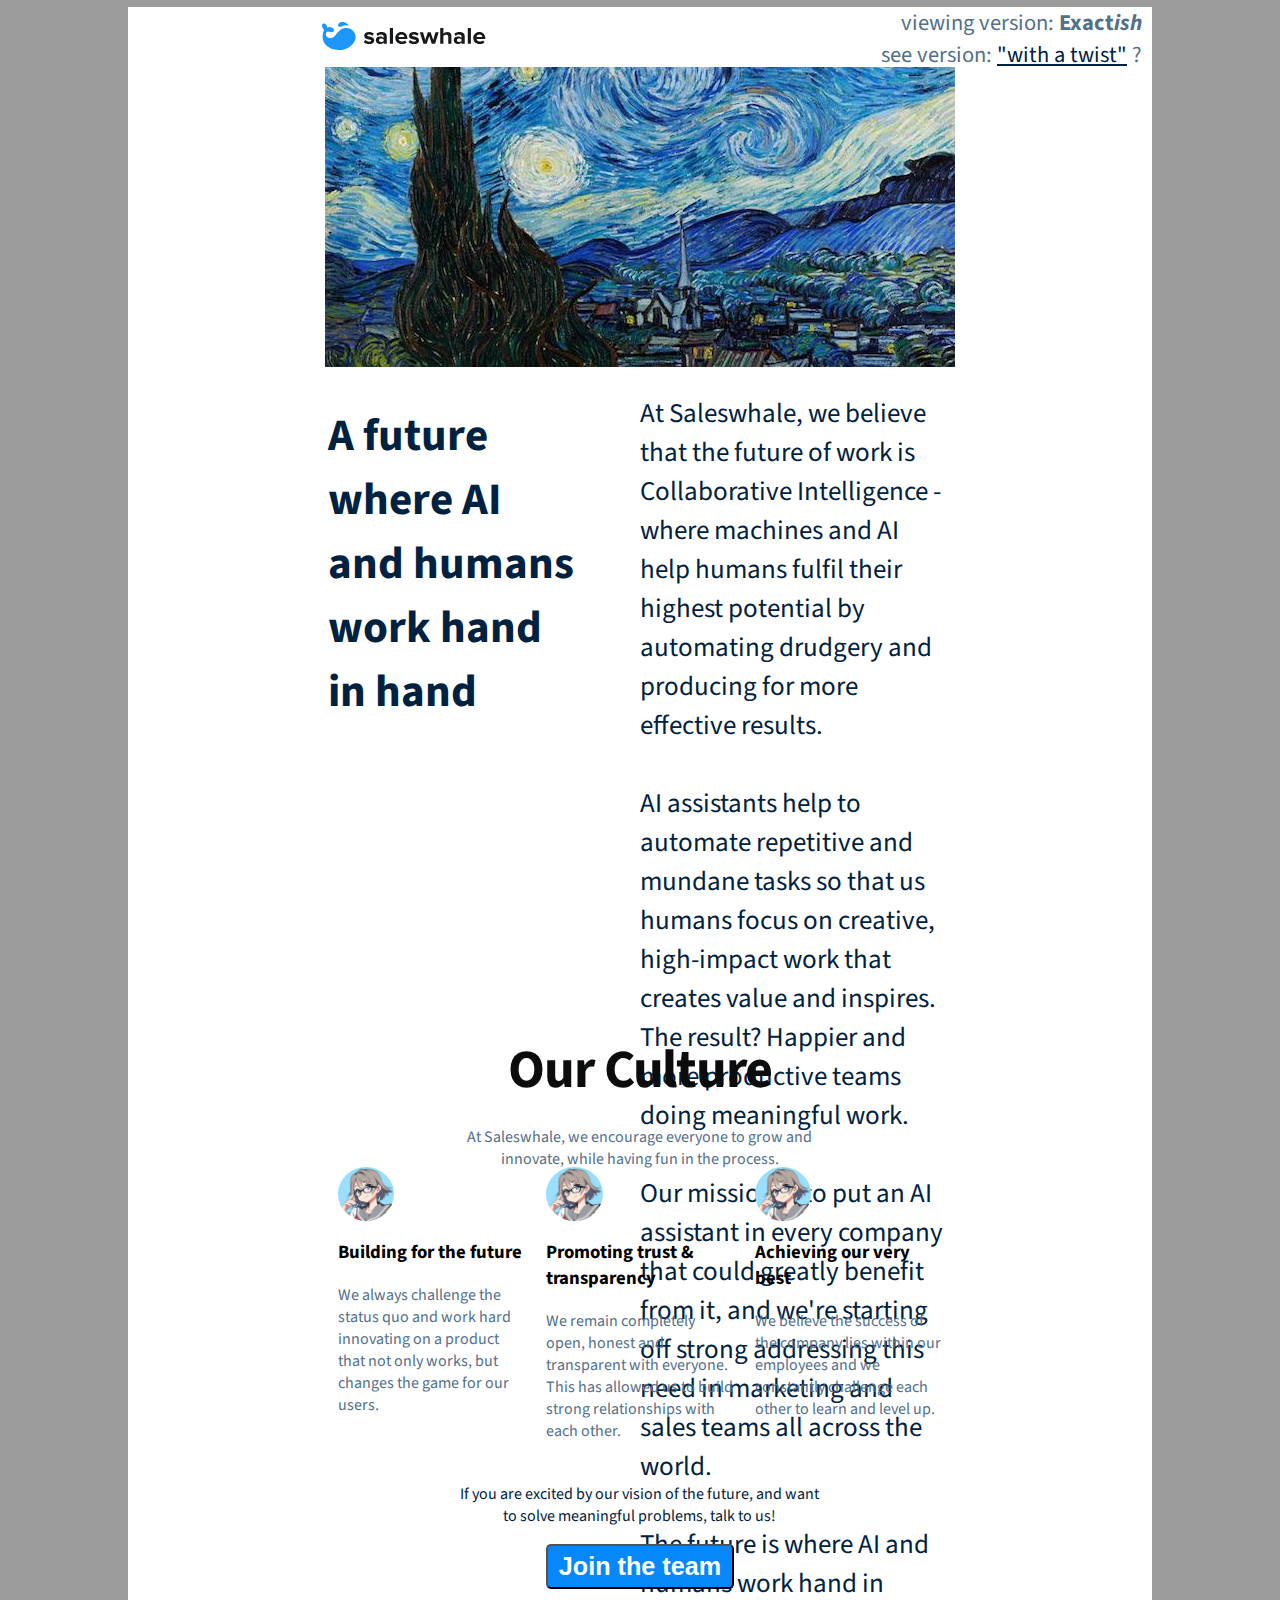
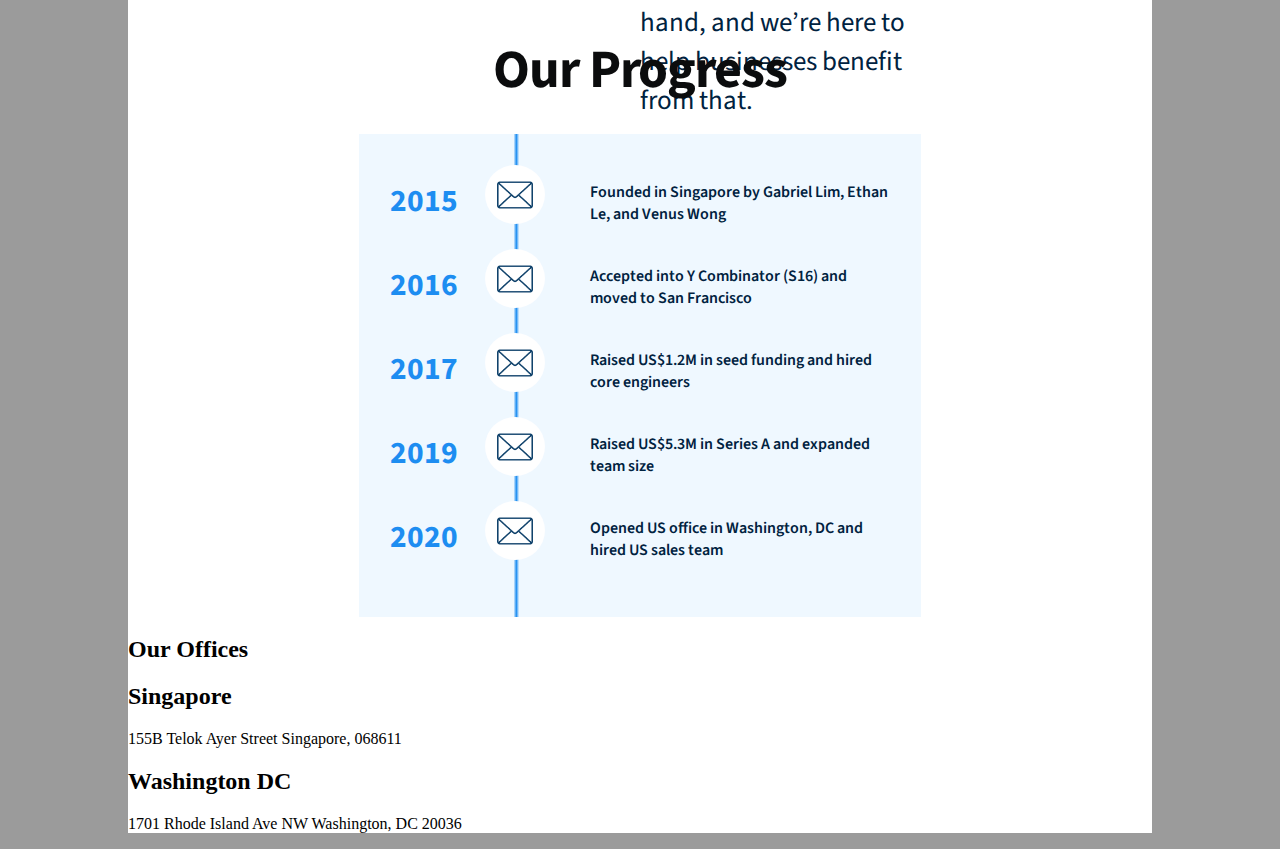
==== index.html @ 5a8b05b6 "tag & fill out office location section" ====
<!DOCTYPE html>
<html lang="en">
<head>
  <meta charset="UTF-8">
  <meta name="viewport" content="width=device-width, initial-scale=1.0">
  <meta http-equiv="X-UA-Compatible" content="ie=edge">
  <link rel="stylesheet" href="style.css">
  <title>Jr. Web Dev Test</title>
</head>
<body>
  <header>
    <p id="viewing">viewing version: <b>Exact<i>ish</i></b><br>see version: <a class="viewingLink" href="twist.html">"with a twist"</a> ?</p>
  </header>
  <h1></h1>
  <div class="opening">
    <h2 id="future">A future where AI and humans work hand in hand</h2>
    <p id="firstbody">
      At Saleswhale, we believe that the future of work is Collaborative Intelligence
       - where machines and AI help humans fulfil their highest potential by automating
        drudgery and producing for more effective results.<br><br>AI assistants help to automate
         repetitive and mundane tasks so that us humans focus on creative, high-impact work
          that creates value and inspires. The result? Happier and more productive teams doing
           meaningful work.<br><br>Our mission is to put an AI assistant in every company that could
            greatly benefit from it, and we're starting off strong addressing this need in
             marketing and sales teams all across the world.<br><br>The future is where AI and humans
              work hand in hand, and we’re here to help businesses benefit from that.
    </p>
  </div>
<div class="culture">
  <div class="cultureTop">
  <h2 id="ourCulture">Our Culture</h2>
  <p id="cultureTagline">At Saleswhale, we encourage everyone to grow and innovate, while having fun in the process.</p>
</div>
  <div class="middleCulture">
    <div class="MCD" id="building">
      <div class="cultureIcon"></div>
      <h3>Building for the future</h3>
      <p class="MCT"> We always challenge the status quo and work hard innovating on a product that not only works, but changes the game for our users.</p>
    </div>
    <div class="MCD" id="promoting">
        <div class="cultureIcon"></div>
      <h3>Promoting trust & transparency</h3>
      <p class="MCT">We remain completely open, honest and transparent with everyone. This has allowed us to build strong relationships with each other.</p>
    </div>
    <div class="MCD" id="achieving">
        <div class="cultureIcon"></div>
      <h3>Achieving our very best</h3>
      <p class="MCT">We believe the success of the company lies within our employees and we constantly challenge each other to learn and level up.</p>
    </div>
  </div>
  <div class="cultureBottom">
  <p id="cultureBottomLine">If you are excited by our vision of the future, and want to solve meaningful problems, talk to us!</p>
  <button id="JTT">Join the team</button>
</div>
</div>

<div class="timelineContainer">
  <h2 id="progress">Our Progress</h2>
  <div class="timeline">
    <div class="TLitem" id="founded">
      <h3 class="date">2015</h3>
      <div class="mailIcon"></div>
      <p class="timelineText"> Founded in Singapore by Gabriel Lim, Ethan Le, and Venus Wong</p>
    </div>
    <div class="TLitem" id="Accepted">
        <h3 class="date">2016</h3>
        <div class="mailIcon"></div>
        <p class="timelineText">Accepted into Y Combinator (S16) and moved to San Francisco</p>
    </div>
    <div class="TLitem" id="seedFunding">
        <h3 class="date">2017</h3>
        <div class="mailIcon"></div>
        <p class="timelineText">Raised US$1.2M in seed funding and hired core engineers</p>
    </div>
    <div class="TLitem" id="raised">
        <h3 class="date">2019</h3>
        <div class="mailIcon"></div>
        <p class="timelineText">Raised US$5.3M in Series A and expanded team size</p>
    </div>
    <div class="TLitem" id="US">
        <h3 class="date">2020</h3>
        <div class="mailIcon"></div>
        <p class="timelineText">Opened US office in Washington, DC and hired US sales team</p>
    </div>
  </div>
</div>
<div class="offices">
    <h2 id="offices">Our Offices</h2>
    <div class="officebox">
    <div class="addresses" id="Singapore">
      <div class="officeIcon"></div>
      <h2 class="location">Singapore</h2>
      <p class="address">155B Telok Ayer Street Singapore, 068611</p>
    </div>
    <div class="addresses" id="DC">
        <div class="officeIcon"></div>
        <h2 class="location">Washington DC</h2>
        <p class="address">1701 Rhode Island Ave NW Washington, DC 20036</p>
    </div>
    </div>
</div>
</body>
</html>
---- style.css ----
@import url('https://fonts.googleapis.com/css2?family=Source+Sans+Pro&display=swap');
html {
  background: #9b9b9b;
}
body {
  background: #ffffff;
  overscroll-behavior: none;
  width: 80vw;
  height: 100%;
  margin: auto;
}
header {
  background: url(assets/sw-logo.svg) no-repeat left center;
  background-size: 20%;
  width: 820px;
  height: 60px;
  margin-left: auto;
  margin-right: 10px;
  margin-top: -16px;
}
#viewing {
  color: #537089;
  font-family: 'Source Sans Pro', sans-serif;
  font-size: 2.5vmin;
  text-align: right;
  font-weight: 400;
}
.viewingLink {
  color: #002240;
}
h1 {
  width: 630px;
  height: 300px;
  background: url(assets/starrynight.jpg);
  background-size: cover;
  margin: auto;
}
.opening {
  display: flex;
  flex-direction: row;
  justify-content: space-between;
  height: 650px;
  width: 61%;
  margin: auto;
  color: #002240;
  font-family: 'Source Sans Pro', sans-serif;
}
#future {
  font-size: 5vmin;
  font-weight: bold;
  width: 40%;
  text-align: block;
}
#firstbody {
  font-size: 3vmin;
  width: 50%;
}

.culture {
  display: flex;
  flex-direction: column;
  justify-content: space-around;
  align-content: flex-start;
  align-items: center;
  height: 600px;
  width: 61%;
  margin: auto;
  font-family: 'Source Sans Pro', sans-serif;
}
.cultureTop {
  width: 60%;
  text-align: center;
  height: 25%;
}
#ourCulture {
  color: #0B0C0D;
  font-size: 6vmin;
  font-weight: bold;
  letter-spacing: -0.02em;
  width: 100%;
  line-height: 20px;
}
#cultureTagline {
  color: #537089;
  width: 100%;
  text-align: center;
  height: 40%;
}
.middleCulture {
  width: 100%;
  height: 50%;
  display: flex;
  flex-direction: row;
  justify-content: space-around;
}
.MCD {
  width: 30%;
}
.MCT {
  color: #537089;
}
.cultureIcon {
  background: url(assets/cultureicon.jpg) center no-repeat;
  background-size: 100%;
  width: 30%;
  height: 18%;
  border-radius: 50%;
}
.cultureBottom {
  width: 60%;
  text-align: center;
  height: 25%;
}
#cultureBottomLine {
  color: #002240;
  width: 100%;
  text-align: center;
  height: 30%;
}
#JTT {
  font-weight: bold;
  font-size: 2.8vmin;
  color: #ffffff;
  border-radius: 5px;
  background: #0688FA;
  width: 50%;
  height: 30%;
}
.timelineContainer {
  display: flex;
  flex-direction: column;
  justify-content: space-between;
  align-content: flex-start;
  align-items: center;
  height: 600px;
  width: 61%;
  margin: auto;
  font-family: 'Source Sans Pro', sans-serif;
}
#progress {
  color: #0B0C0D;
  font-size: 6vmin;
  font-weight: bold;
  letter-spacing: -0.02em;
  width: 100%;
  height: 5%;
  line-height: 20px;
  text-align: center;
}
.timeline {
  width: 80%;
  height: 75%;
  background: rgb(239,248,255);
  background: linear-gradient(90deg, rgba(239,248,255,1) 27.5%, rgba(29,141,241,1) 28%, rgba(239,248,255,1) 28.5%);
  display: flex;
  flex-direction: column;
  justify-content: space-around;
  padding: 5%;
}
.TLitem {
  display: flex;
  flex-direction: row;
  justify-content: space-between;
  align-items: flex-start;
  width: 100%;
  height: 20%;
}
.date {
  color: #1d8df1;
  font-weight: bold;
  font-size: 3.5vmin;
  line-height: 10px;
  width: 10%;
}
.mailIcon {
  height: 70%;
  width: 12%;
  background: #ffffff url(assets/envelope.png) center no-repeat;
  background-size: 60%;
  border-radius: 50%;
}
.timelineText {
  color: #002240;
  font-weight: 600;
  width:60%;
  font-style: normal;
}
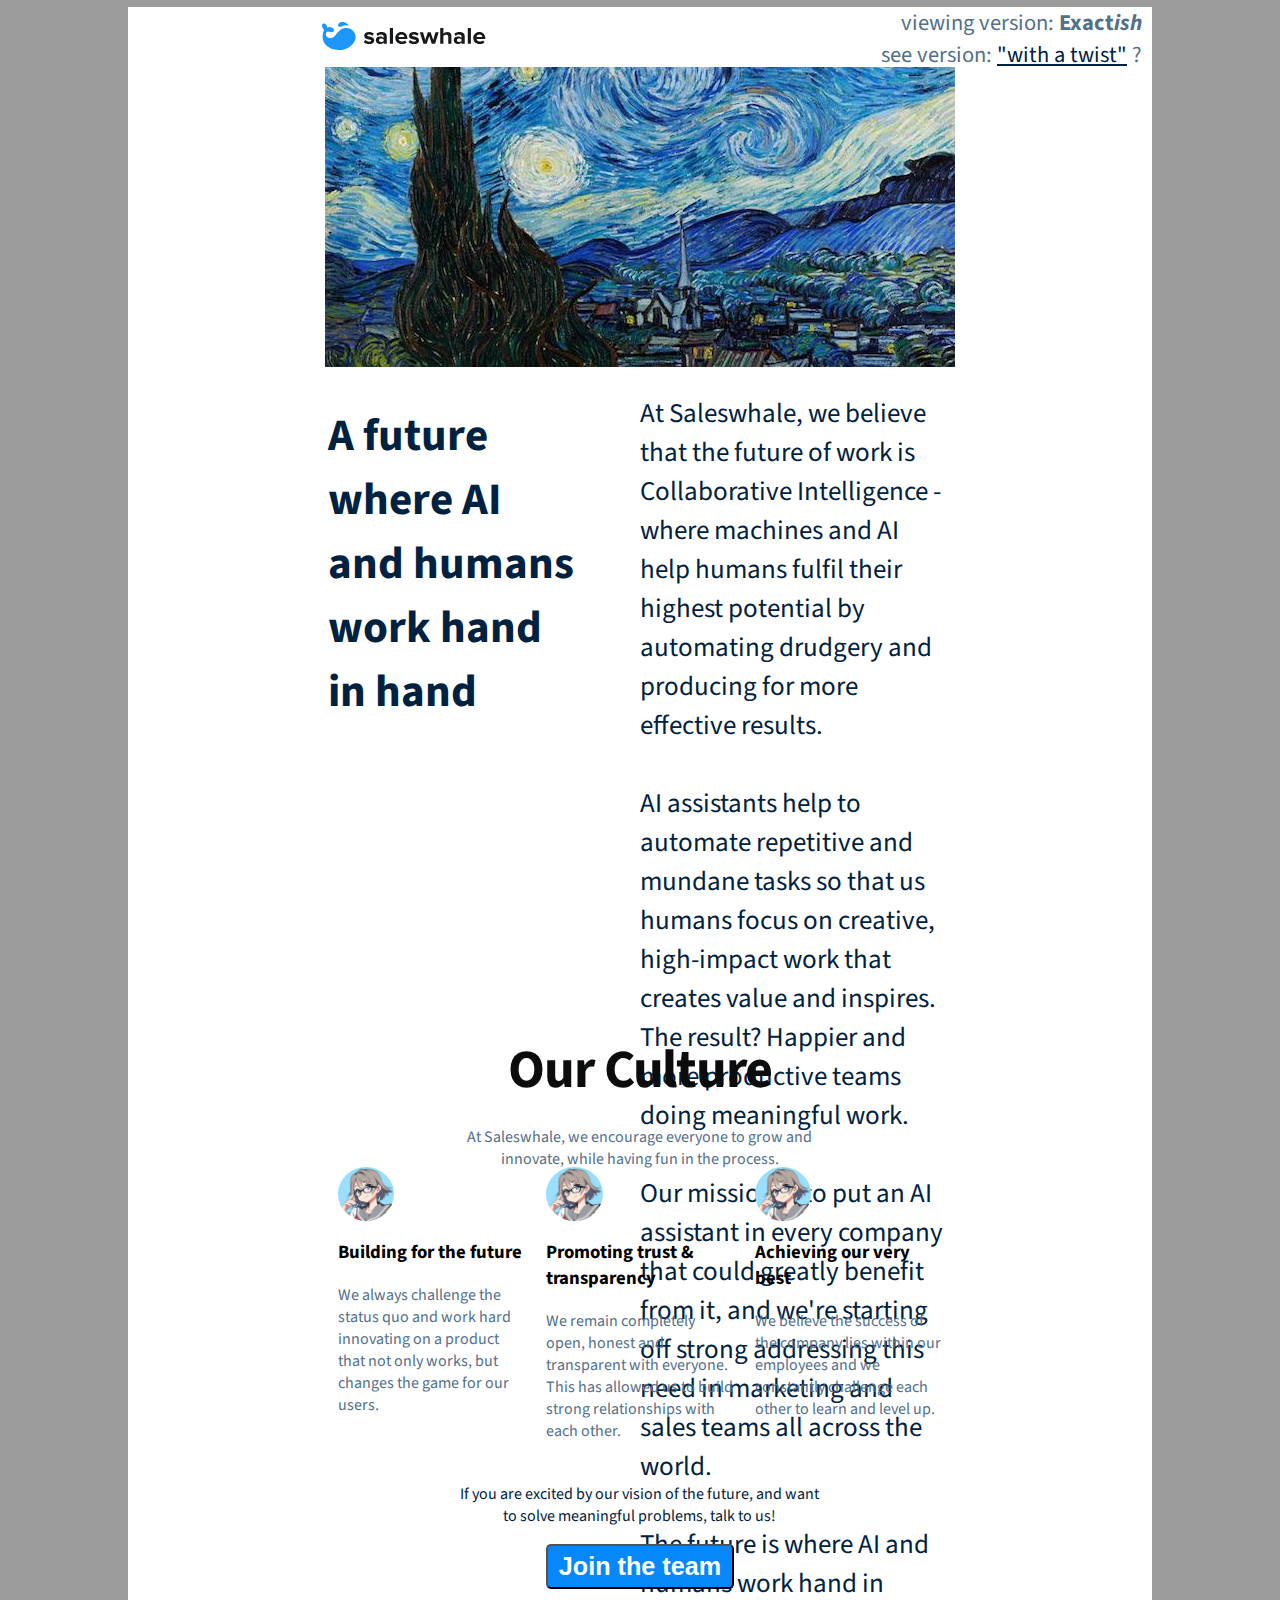
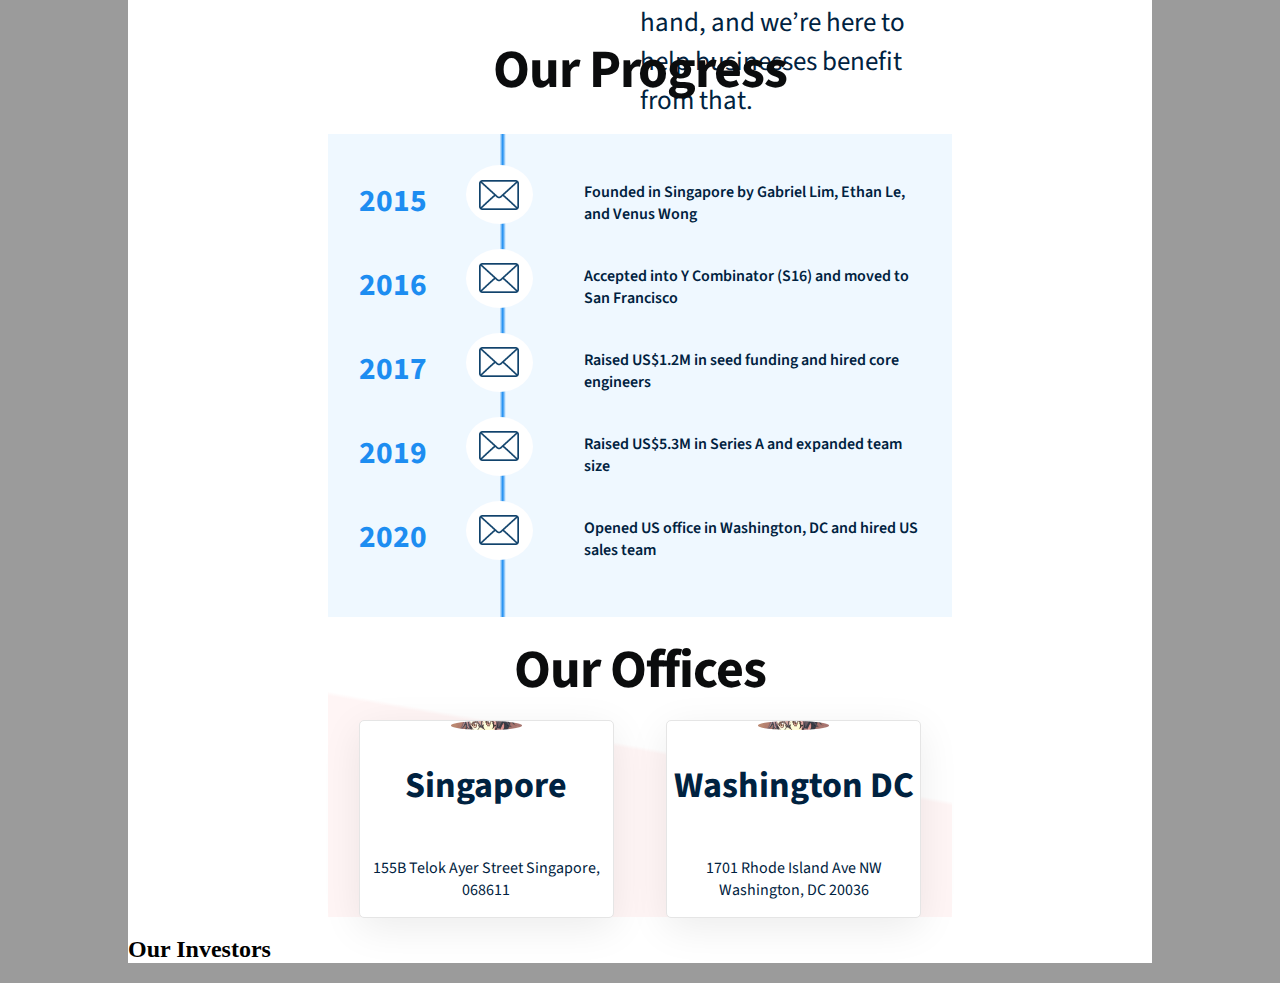
==== commit e8fe026e: "tag out investors section" ====
--- a/index.html
+++ b/index.html
@@ -99,5 +99,14 @@
     </div>
     </div>
 </div>
+<div class="investors">
+    <h2 id="investors">Our Investors</h2>
+    <div class="invImages">
+      <div class="investorImage" id="Ycom"></div>
+      <div class="investorImage" id="monks"></div>
+      <div class="investorImage" id="strive"></div>
+      <div class="investorImage" id="wavemaker"></div>
+    </div>
+</div>
 </body>
 </html>--- a/style.css
+++ b/style.css
@@ -148,7 +148,7 @@
   text-align: center;
 }
 .timeline {
-  width: 80%;
+  width: 90%;
   height: 75%;
   background: rgb(239,248,255);
   background: linear-gradient(90deg, rgba(239,248,255,1) 27.5%, rgba(29,141,241,1) 28%, rgba(239,248,255,1) 28.5%);
@@ -184,4 +184,63 @@
   font-weight: 600;
   width:60%;
   font-style: normal;
-}+}
+.offices {
+  display: flex;
+  flex-direction: column;
+  justify-content: space-between;
+  align-content: center;
+  align-items: center;
+  height: 300px;
+  width: 61%;
+  margin: auto;
+  font-family: 'Source Sans Pro', sans-serif;
+  color: #002240;
+  background: rgb(255,245,245);
+  background: linear-gradient(10deg, rgba(255,245,245,1) 54%, rgba(255,255,255,1) 55%);
+}
+#offices {
+  color: #0B0C0D;
+  font-size: 6vmin;
+  font-weight: bold;
+  letter-spacing: -0.02em;
+  width: 100%;
+  height: 5%;
+  line-height: 20px;
+  text-align: center;
+}
+.officebox {
+  width: 90%;
+  height: 70%;
+  display: flex;
+  flex-direction: row;
+  justify-content: space-between;
+  align-content: center;
+  align-items: center;
+}
+.addresses {
+  display: flex;
+  flex-direction: column;
+  justify-content: space-around;
+  align-content: center;
+  align-items: center;
+  text-align: center;
+  height: 100%;
+  width: 45%;
+  background: #FFFFFF;
+  border: 1px solid #E5E5E5;
+  box-shadow: 0px 10px 40px rgba(0, 0, 0, 0.08);
+  border-radius: 5px;
+}
+.officeIcon {
+ background: url(assets/officeicon.png) center no-repeat;
+ background-size: 100%;
+ width: 28%;
+ height: 30%;
+ border-radius: 50%;
+}
+.location {
+ font-weight: bold;
+ font-size: 4vmin;
+}
+
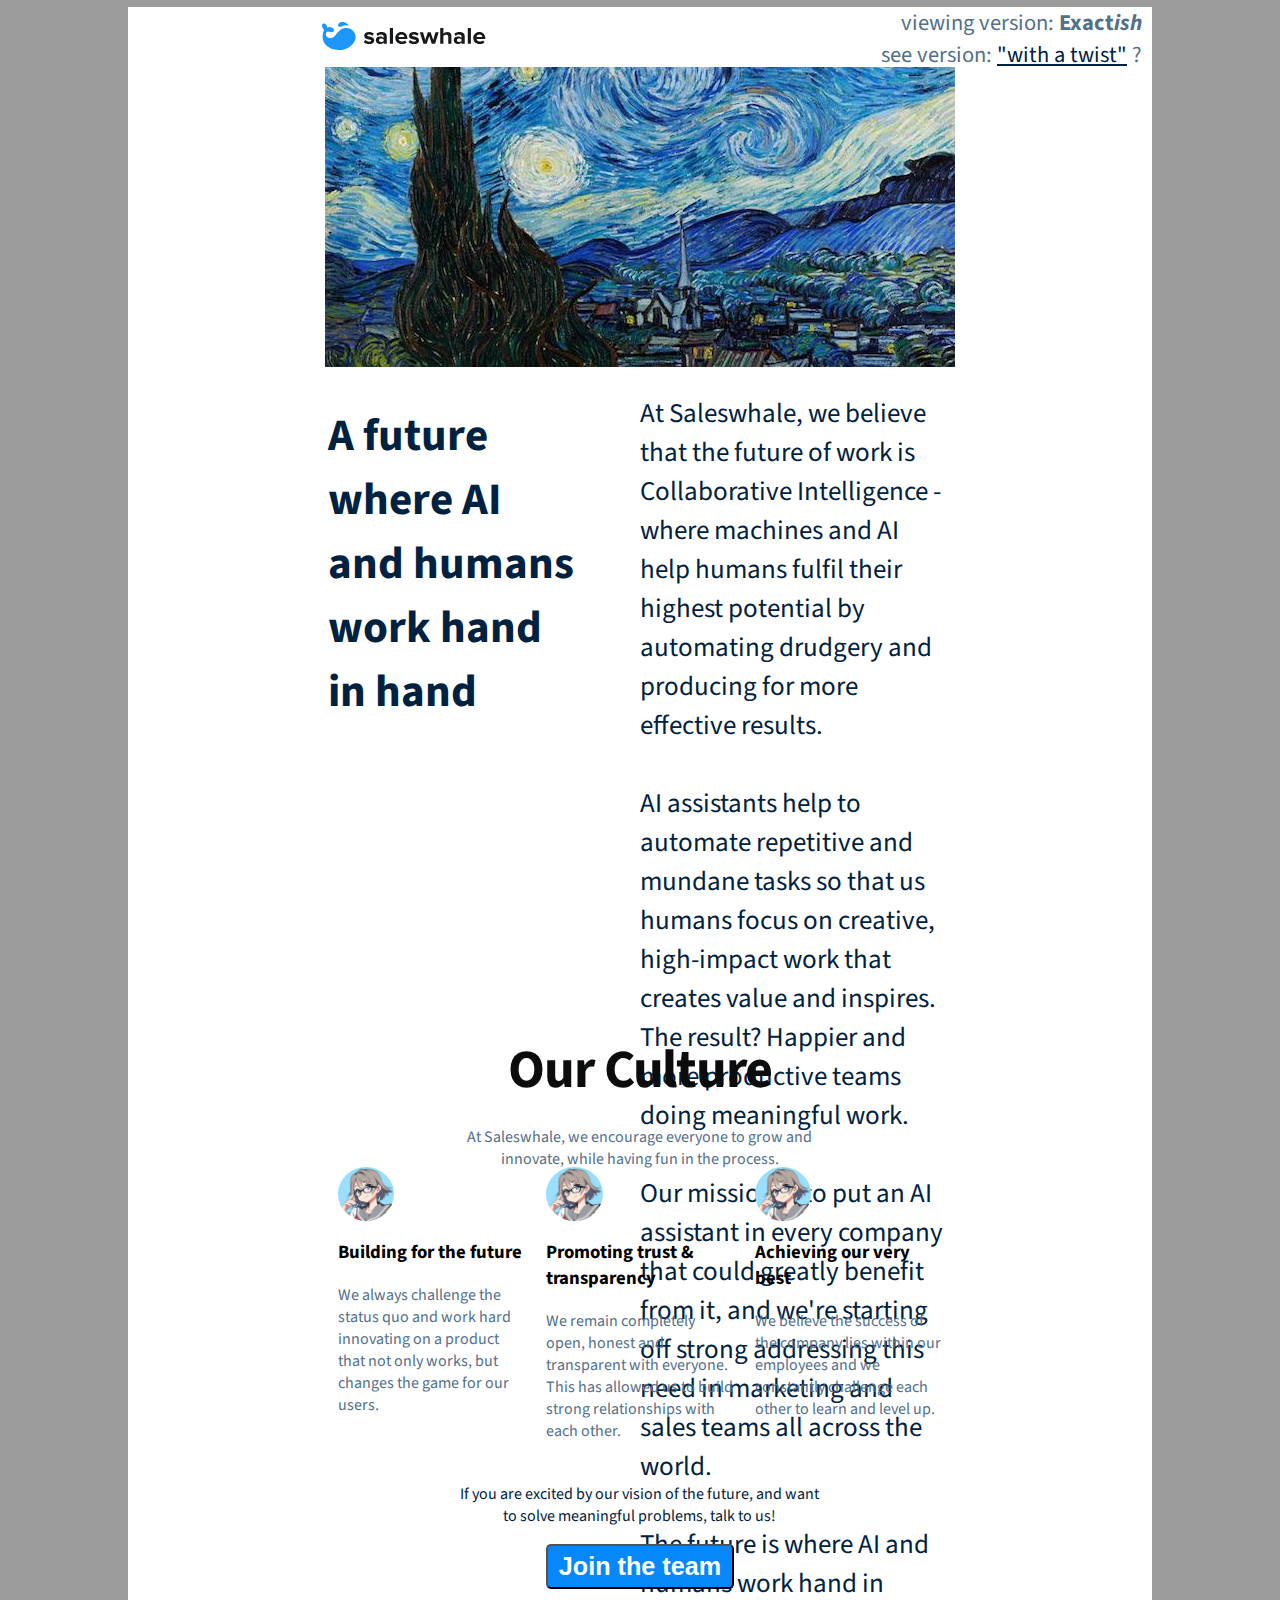
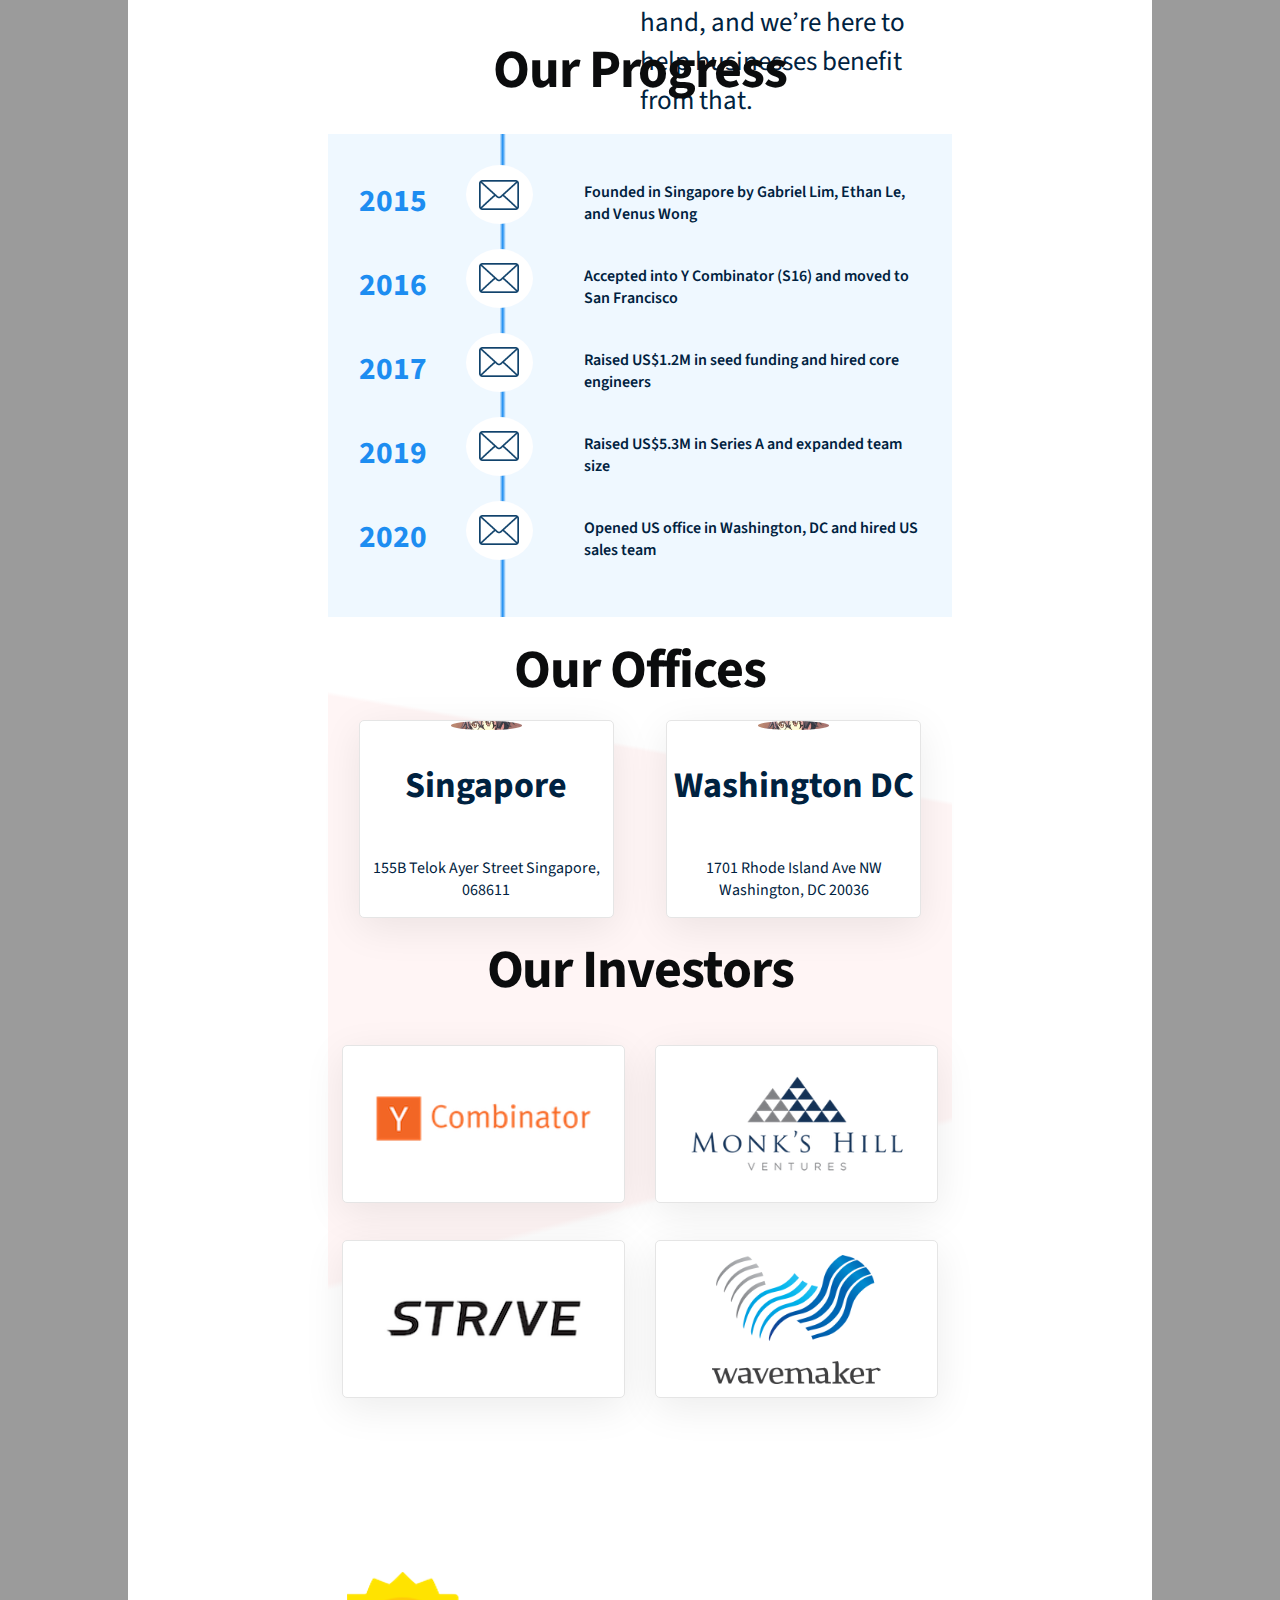
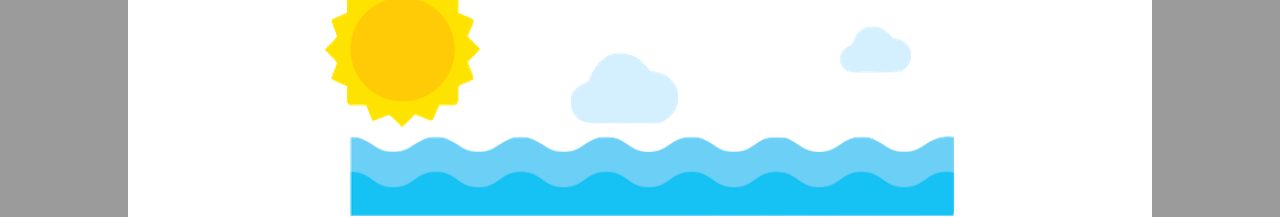
==== commit d9c358b7: "footer tag" ====
--- a/index.html
+++ b/index.html
@@ -108,5 +108,6 @@
       <div class="investorImage" id="wavemaker"></div>
     </div>
 </div>
+<footer></footer>
 </body>
 </html>--- a/style.css
+++ b/style.css
@@ -243,4 +243,68 @@
  font-weight: bold;
  font-size: 4vmin;
 }
+.investors {
+  display: flex;
+  flex-direction: column;
+  justify-content: space-between;
+  align-content: center;
+  align-items: center;
+  height: 500px;
+  width: 61%;
+  margin: auto;
+  font-family: 'Source Sans Pro', sans-serif;
+  color: #002240;
+  background: rgb(255,245,245);
+  background: linear-gradient(-15deg, rgba(255,255,255,1) 44%, rgba(255,245,245,1) 45% );
+}
+#investors {
+  color: #0B0C0D;
+  font-size: 6vmin;
+  font-weight: bold;
+  letter-spacing: -0.02em;
+  width: 100%;
+  height: 5%;
+  line-height: 20px;
+  text-align: center;
+}
+.invImages {
+  width: 100%;
+  height: 100%;
+  display: flex;
+  flex-direction: row;
+  flex-wrap: wrap;
+  justify-content: space-around;
+  align-content: stretch;
+  align-items: center;
+}
+.investorImage {
+  height: 40%;
+  width: 45%;
+  border: 1px solid #E5E5E5;
+  box-shadow: 0px 10px 40px rgba(0, 0, 0, 0.08);
+  border-radius: 5px;
+}
+#Ycom {
+  background: #ffffff url(assets/Ylogo.png) center no-repeat;
+  background-size: 90%;
+}
+#monks {
+  background: #ffffff url(assets/monkshill.png) center no-repeat;
+  background-size: 90%;
+}
+#strive {
+  background: #ffffff url(assets/strive.png) center no-repeat;
+  background-size: 80%;
+}
+#wavemaker {
+  background: #ffffff url(assets/wavemaker.png) center no-repeat;
+  background-size: 60%;
+}
 
+footer {
+  height: 400px;
+  width: 630px;
+  margin: auto;
+  background: url(assets/sunsetclipart.png) bottom center no-repeat;
+  background-size:100%;
+}
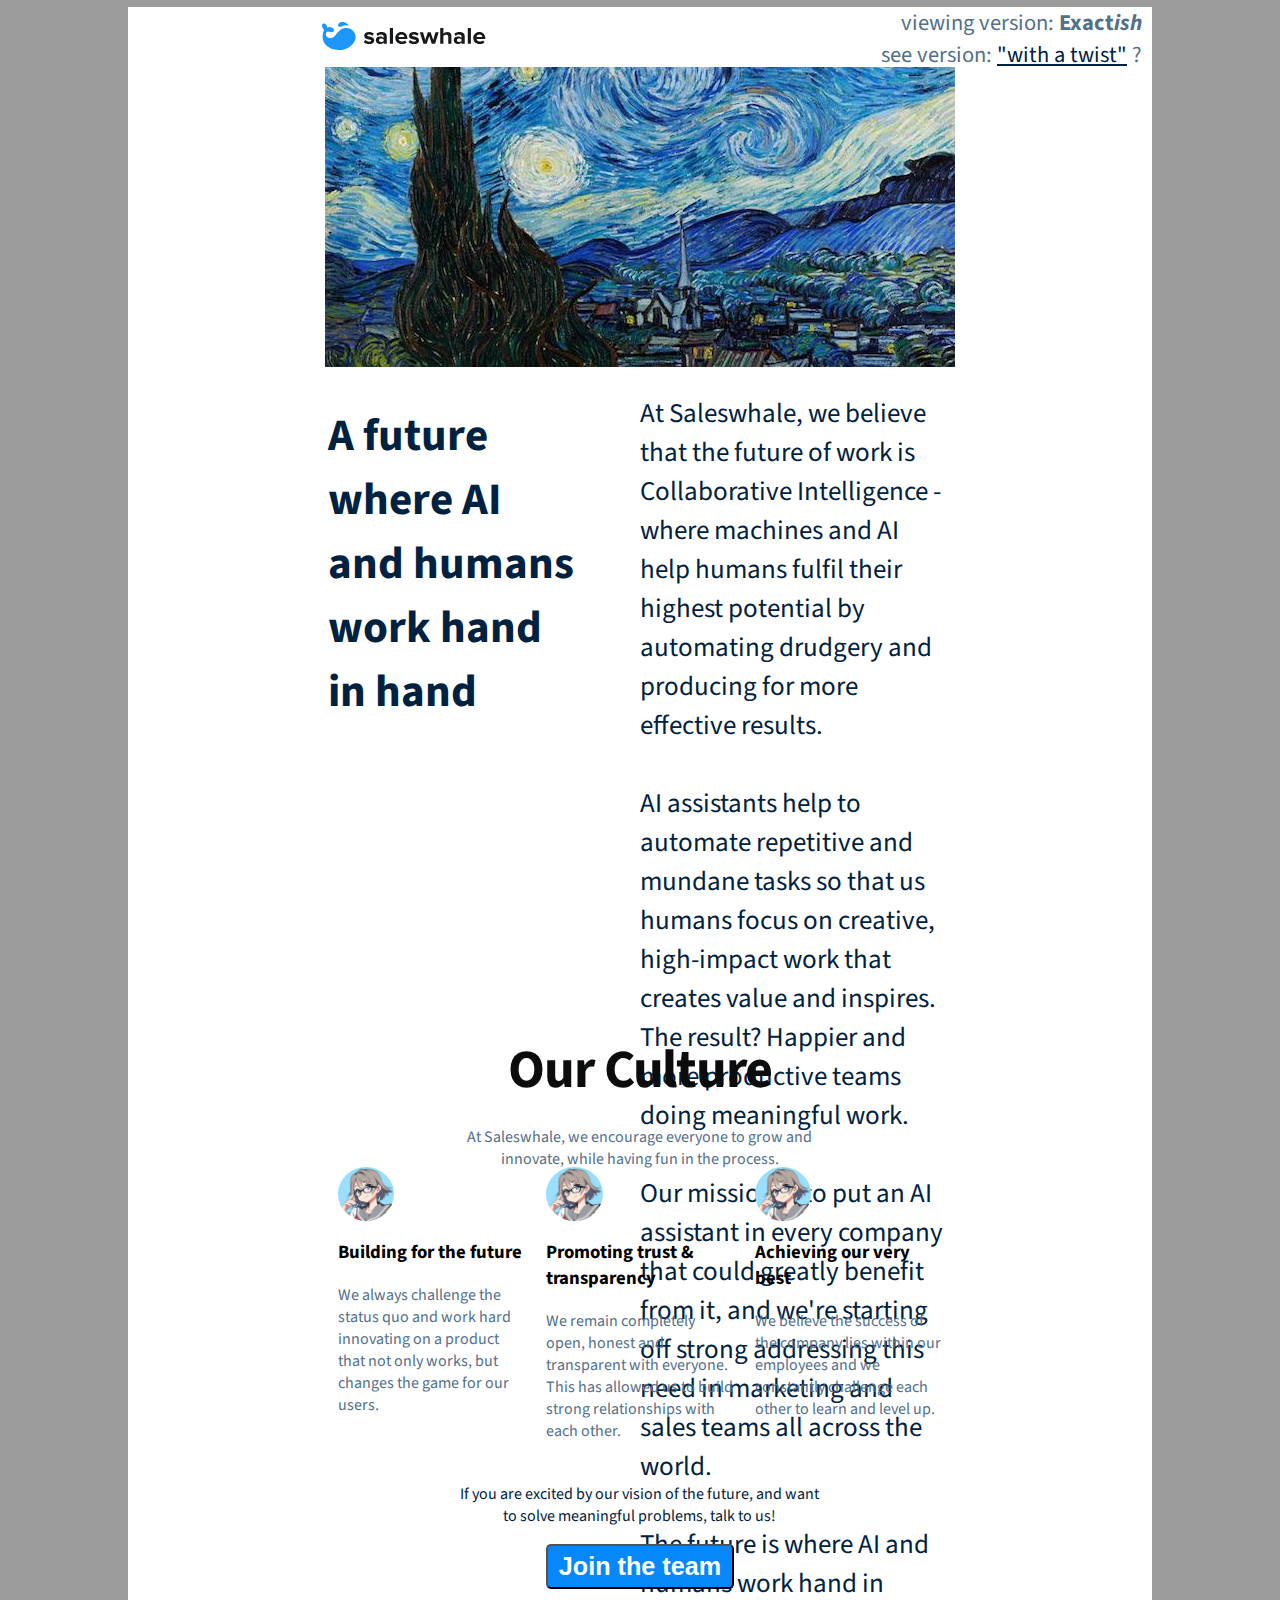
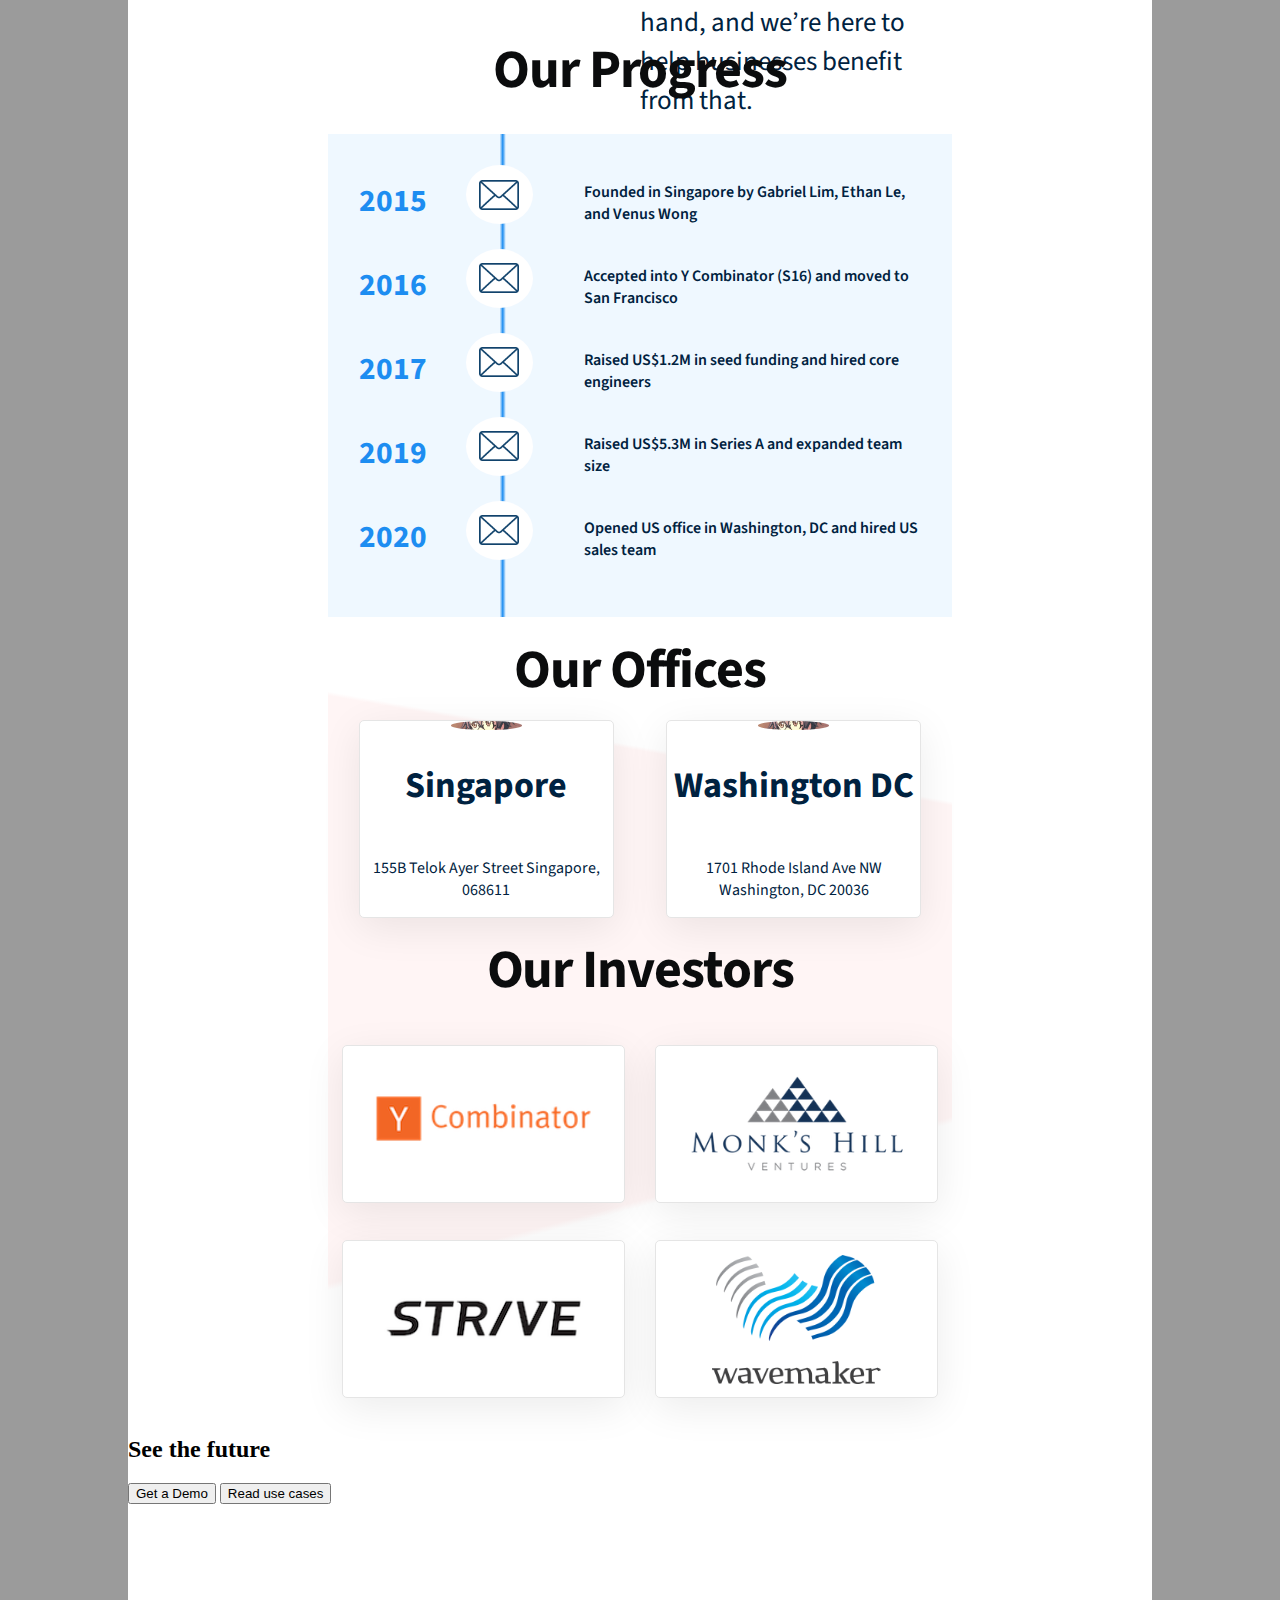
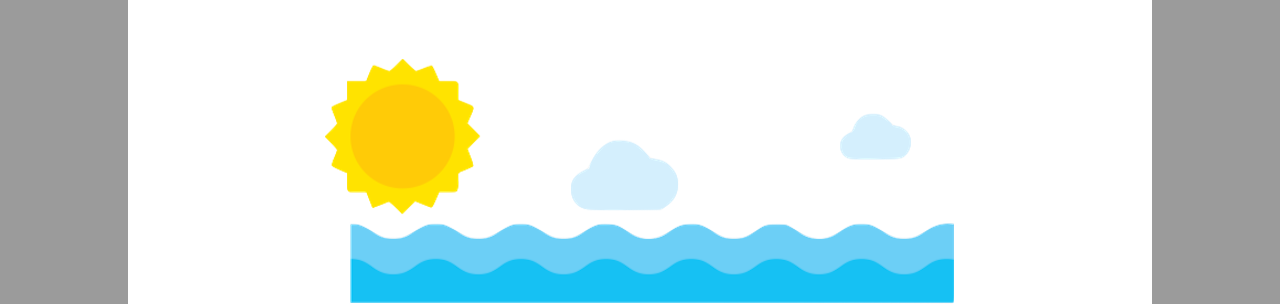
==== commit bf38c7b1: "tag out & fill see the future section" ====
--- a/index.html
+++ b/index.html
@@ -108,6 +108,13 @@
       <div class="investorImage" id="wavemaker"></div>
     </div>
 </div>
+<div class="futureContainer">
+  <h2 id="theFuture">See the future</h2>
+  <div class="buttons">
+    <button id="demo">Get a Demo</button>
+    <button id="cases">Read use cases</button>
+  </div>
+</div>
 <footer></footer>
 </body>
 </html>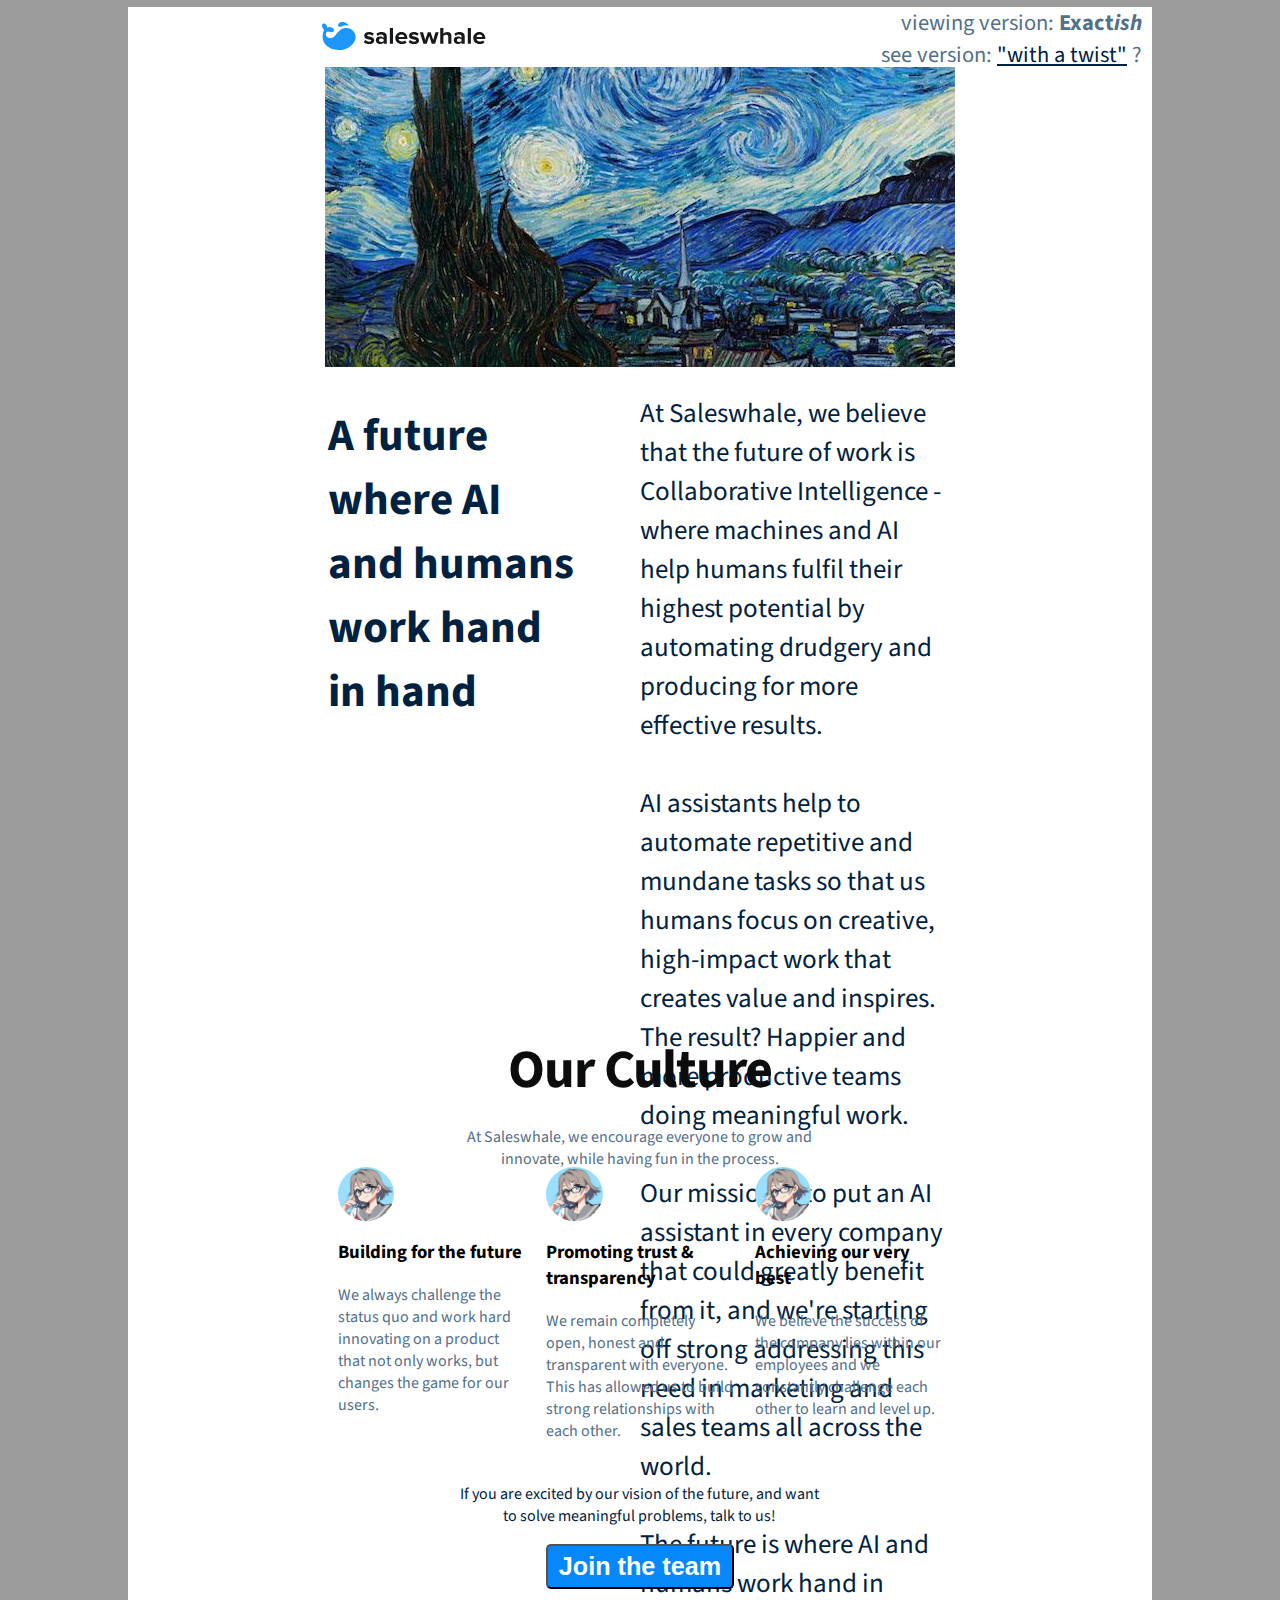
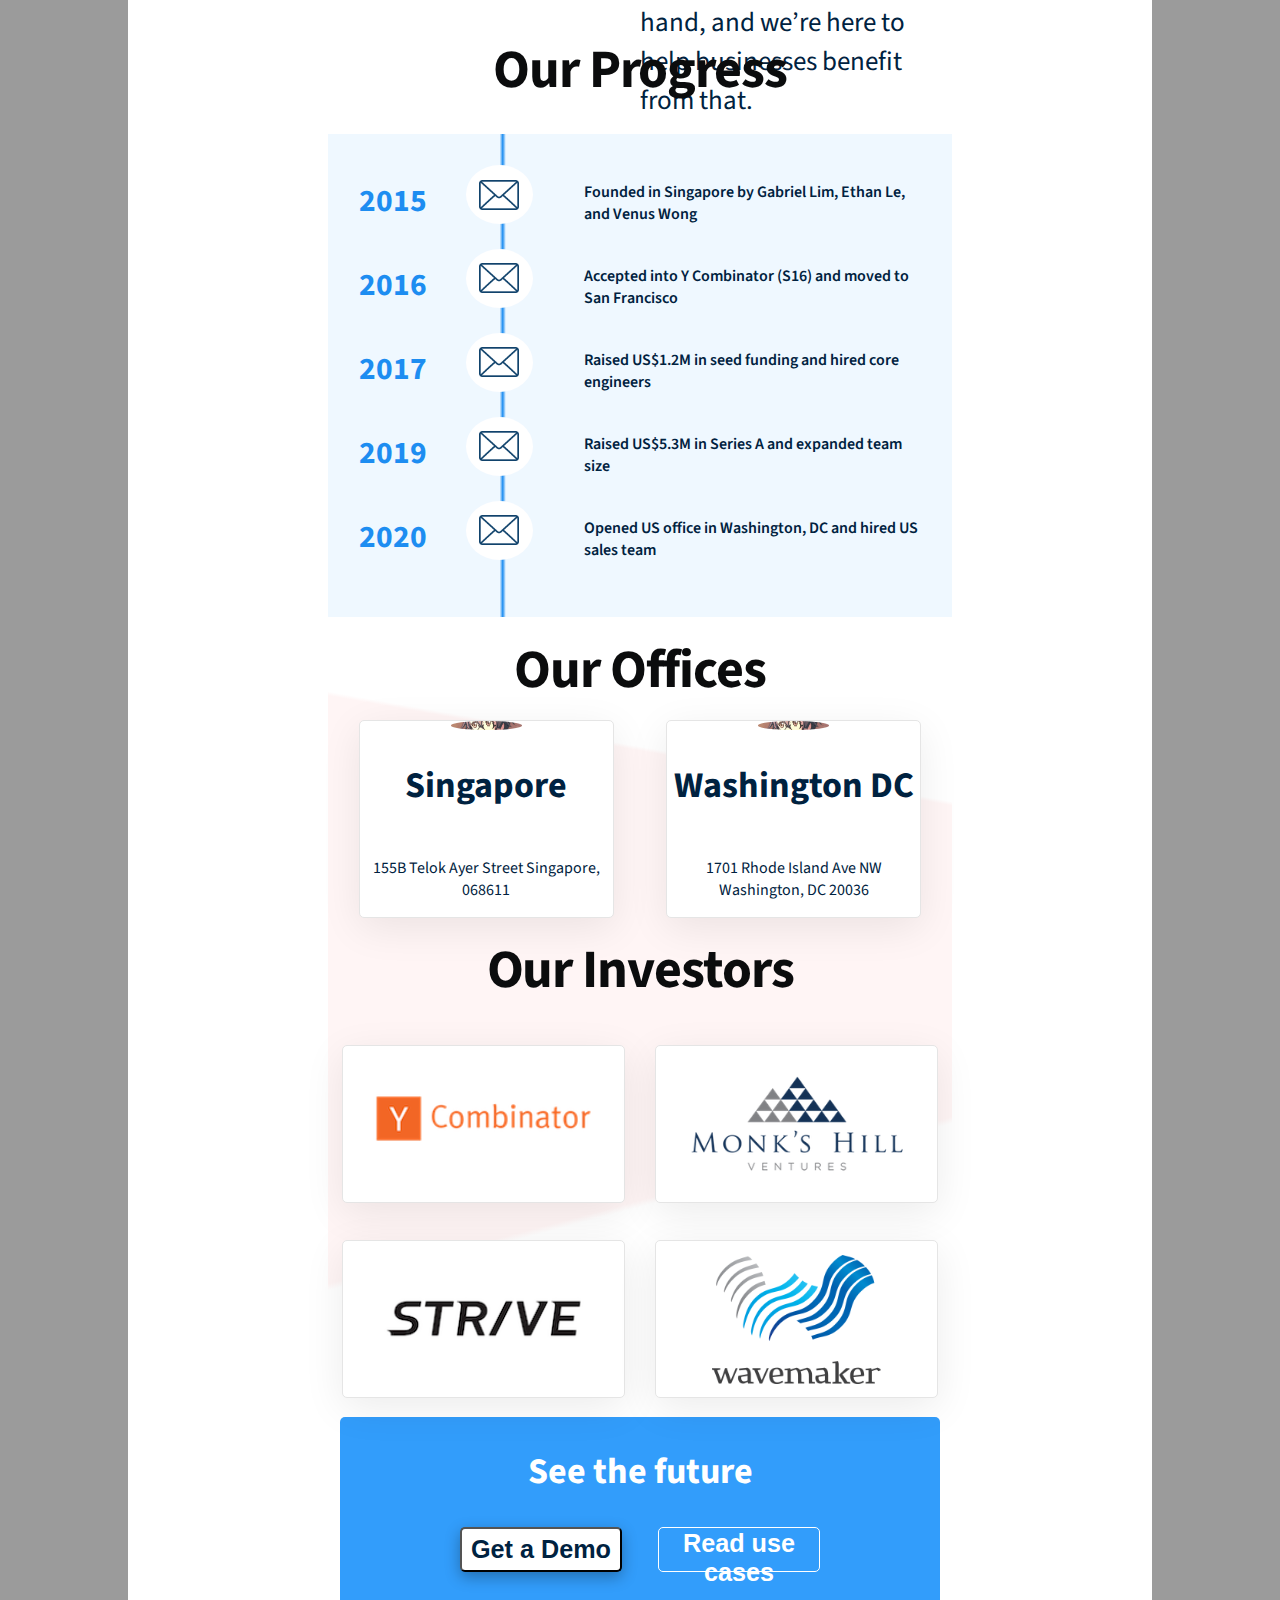
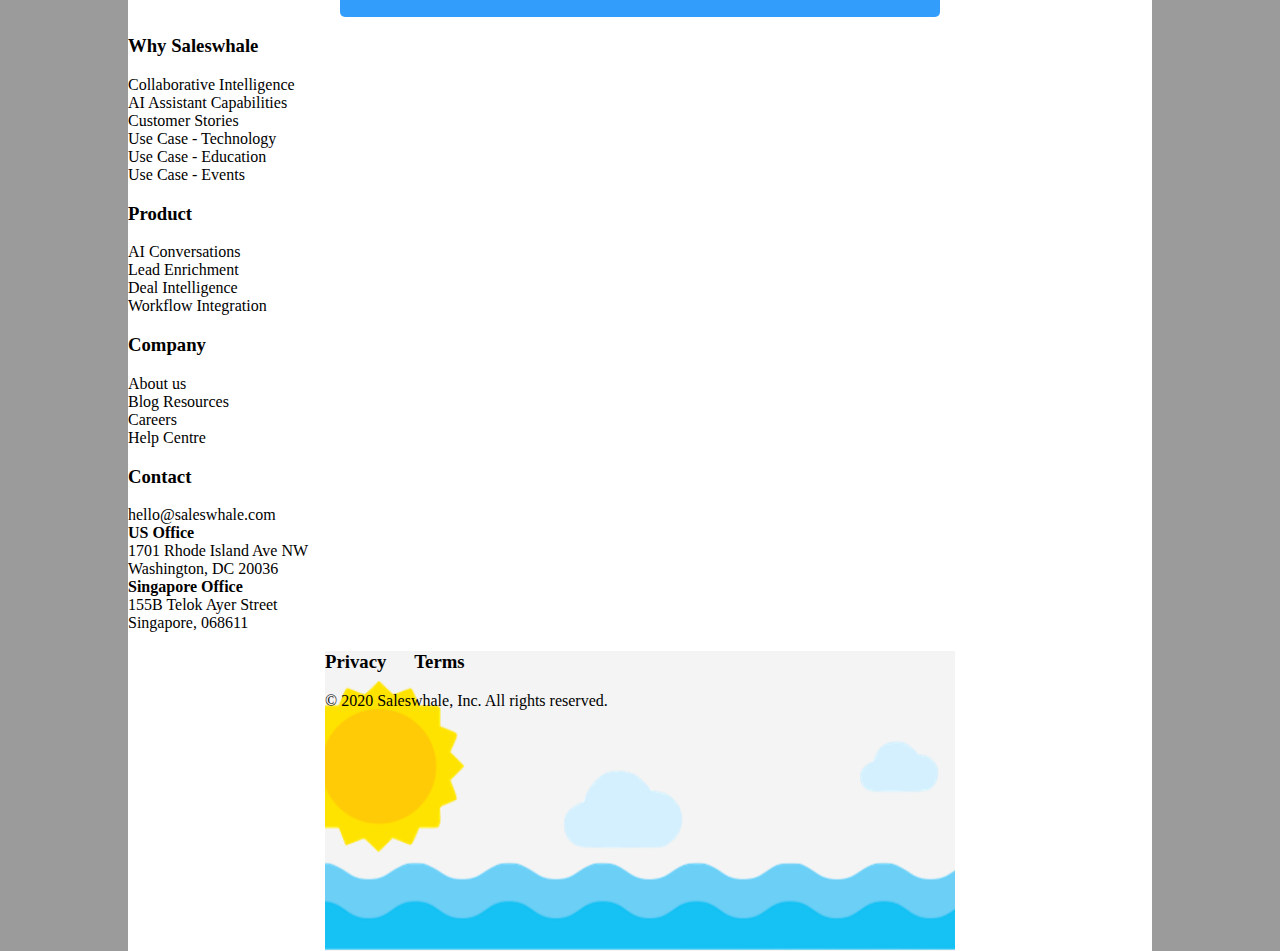
==== commit 29677f01: "tag & fill in rest of footer info" ====
--- a/index.html
+++ b/index.html
@@ -115,6 +115,55 @@
     <button id="cases">Read use cases</button>
   </div>
 </div>
-<footer></footer>
+<div class="psuedoFooter">
+  <div class="SWlogo2"></div>
+  <div class="bottomInfo">
+    <div class="BItext" id="why">
+      <h3 class="BItextHeaders">Why Saleswhale</h3>
+      <p class="BItextblocks">Collaborative Intelligence<br>
+        AI Assistant Capabilities<br>Customer Stories<br>
+        Use Case - Technology<br>
+        Use Case - Education<br>
+        Use Case - Events</p>
+    </div>
+    <div class="BItext" id="product">
+        <h3 class="BItextHeaders">Product</h3>
+        <p class="BItextblocks">AI Conversations<br>
+          Lead Enrichment<br>
+          Deal Intelligence<br>
+          Workflow Integration</p>
+    </div>
+    <div class="BItext" id="company">
+        <h3 class="BItextHeaders">Company</h3>
+        <p class="BItextblocks">
+            About us<br>
+            Blog Resources<br>
+            Careers<br>
+            Help Centre
+        </p>
+    </div>
+    <div class="BItext" id="contact">
+        <h3 class="BItextHeaders">Contact</h3>
+        <p class="BItextblocks">
+        hello@saleswhale.com<br>
+        <b class="boldAd">US Office</b><br>
+        1701 Rhode Island Ave NW<br>Washington, DC 20036<br>
+        <b class="boldAd">Singapore Office</b><br>
+        155B Telok Ayer Street<br>Singapore, 068611
+      </p>
+    </div>
+  </div>
+</div>
+<footer>
+  <div class="leftFooter">
+    <h3 class="privacyTerms">Privacy &nbsp; &nbsp; &nbsp;Terms</h3>
+    <p class="copyright">© 2020 Saleswhale, Inc. All rights reserved.</p>
+  </div>
+  <div class="socialIcons">
+    <div id="facebook"></div>
+    <div id="twitter"></div>
+    <div id="Linkedin"></div>
+  </div>
+</footer>
 </body>
 </html>--- a/style.css
+++ b/style.css
@@ -300,11 +300,58 @@
   background: #ffffff url(assets/wavemaker.png) center no-repeat;
   background-size: 60%;
 }
-
+.futureContainer {
+  width: 600px;
+  height: 200px;
+  margin: auto;
+  display: flex;
+  flex-direction: column;
+  justify-content: center;
+  align-items: center;
+  border-radius: 5px;
+  background: #329dfb;
+  font-family: 'Source Sans Pro', sans-serif;
+}
+#theFuture {
+  font-size: 4vmin;
+  color: #ffffff;
+}
+.buttons {
+  display: flex;
+  flex-direction: row;
+  justify-content: space-between;
+  height: 50%;
+  width: 60%;
+}
+#demo {
+  font-weight: bold;
+  font-size: 2.8vmin;
+  color: #002240;
+  border-radius: 5px;
+  background: #ffffff;
+  width: 45%;
+  height: 50%;
+  box-shadow: 0px 5px 15px rgba(0, 0, 0, 0.3);
+  border-radius: 5px;
+}
+#cases {
+  font-weight: bold;
+  font-size: 2.8vmin;
+  color: #ffffff;
+  border-radius: 5px;
+  border: #ffffff solid 1px;
+  background: transparent;
+  width: 45%;
+  height: 50%;
+}
+button:hover {
+  transform: scaleX(1.1) scaleY(1.1);
+  cursor: pointer;
+}
 footer {
-  height: 400px;
+  height: 300px;
   width: 630px;
   margin: auto;
-  background: url(assets/sunsetclipart.png) bottom center no-repeat;
-  background-size:100%;
-}
+  background: #f4f4f4 url(assets/sunsetclipart.png) bottom center no-repeat;
+  background-size:110%;
+}
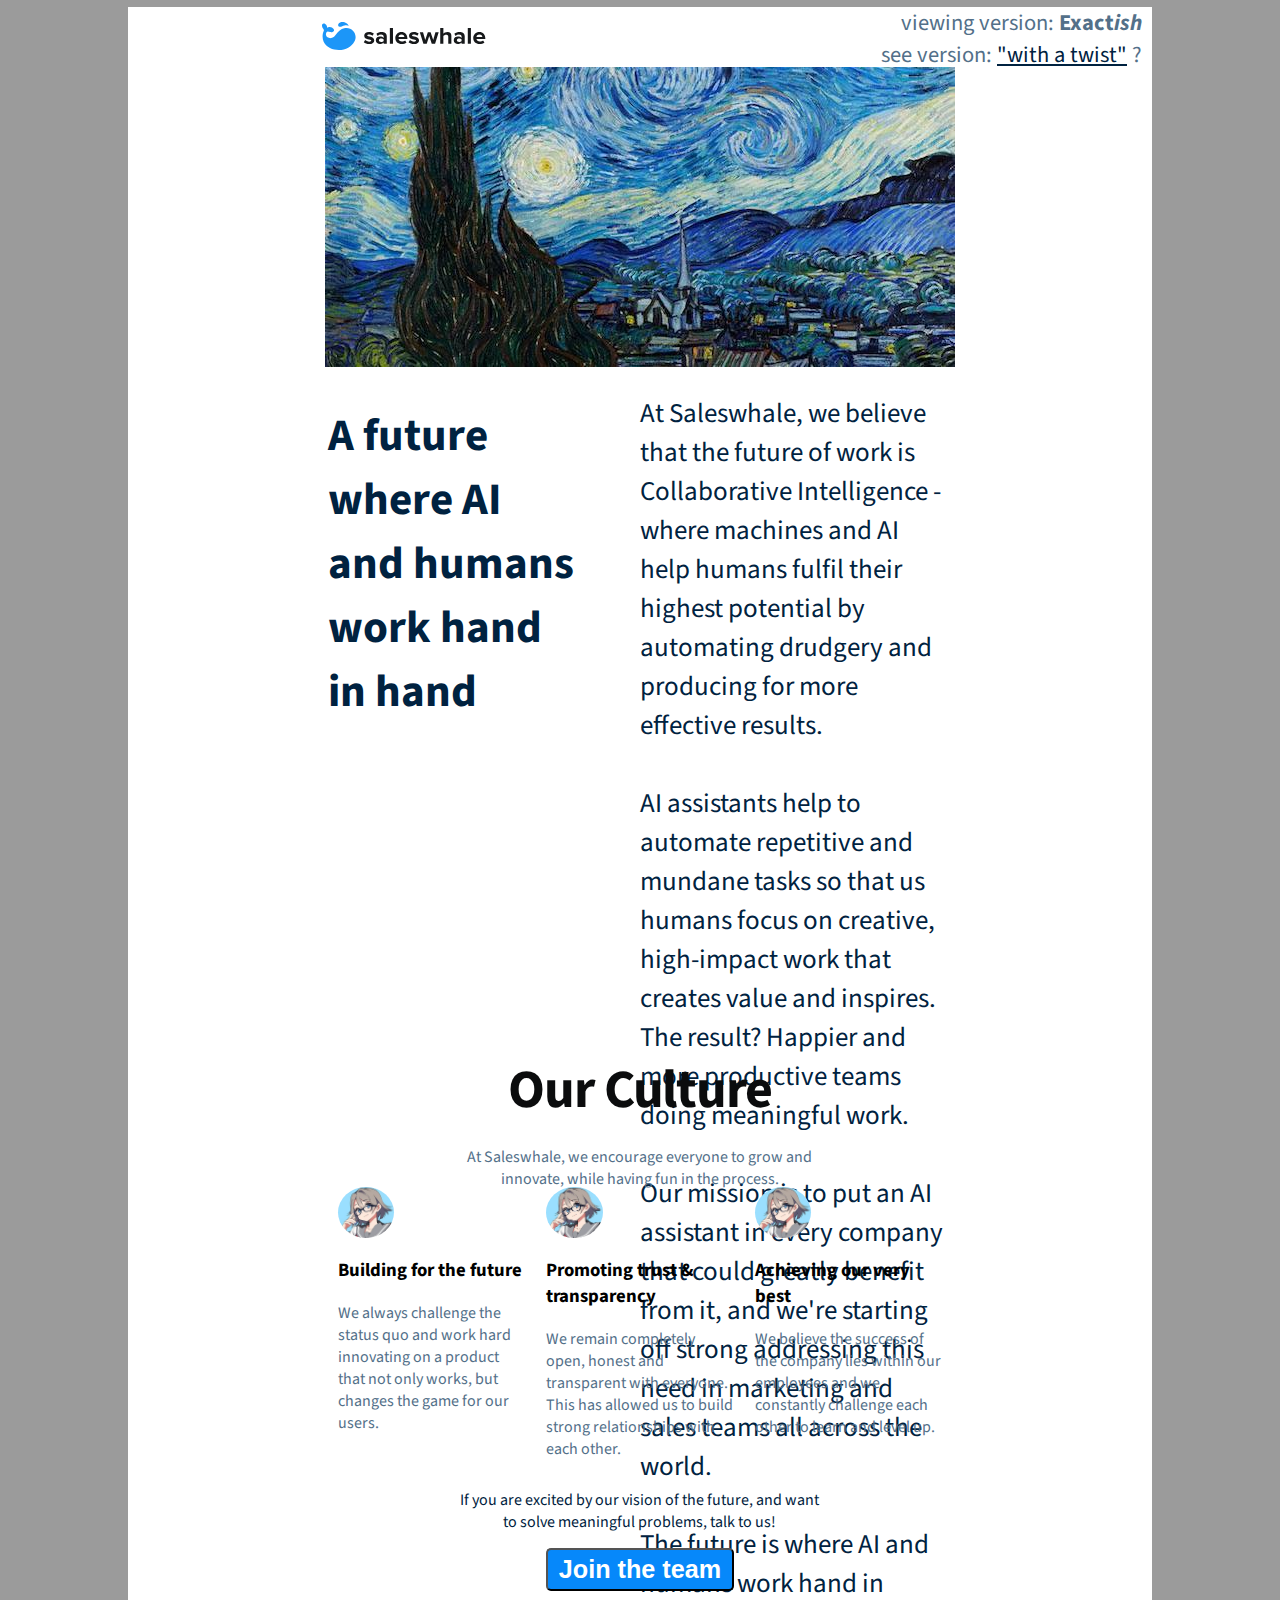
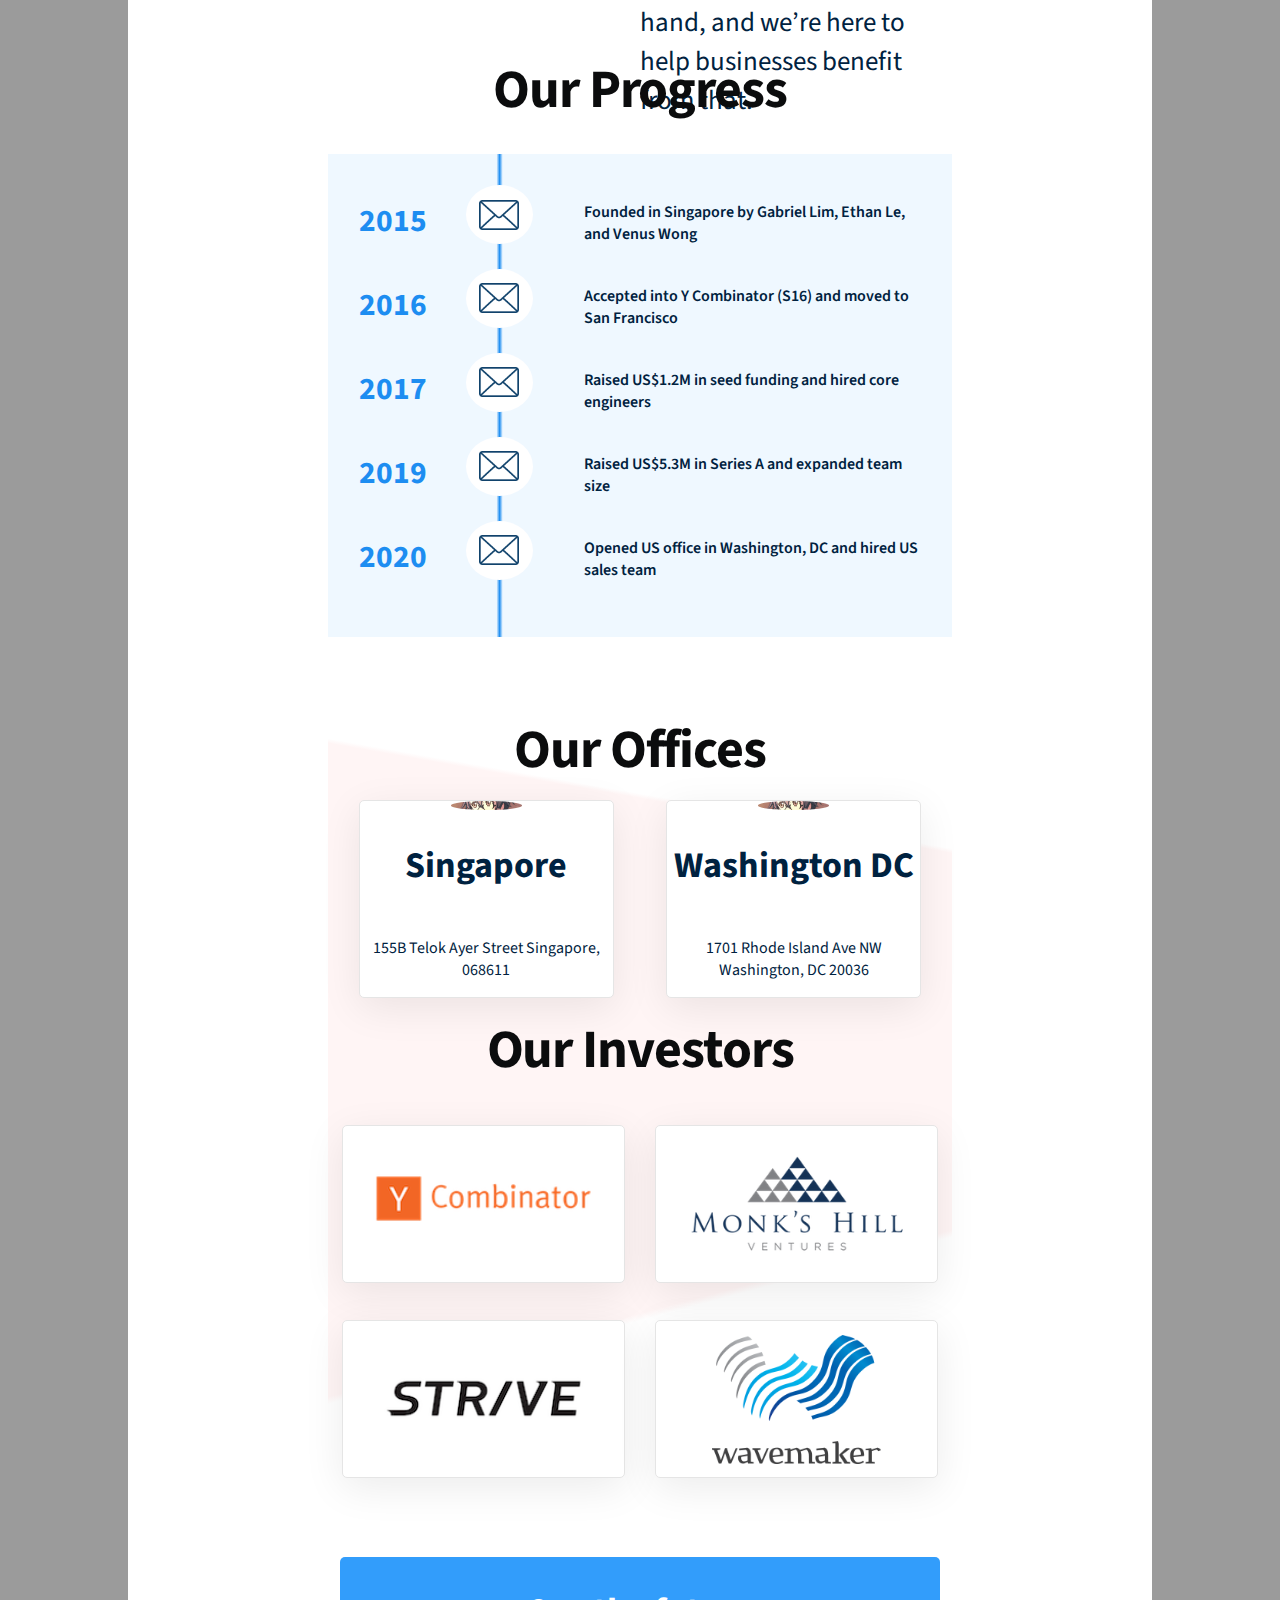
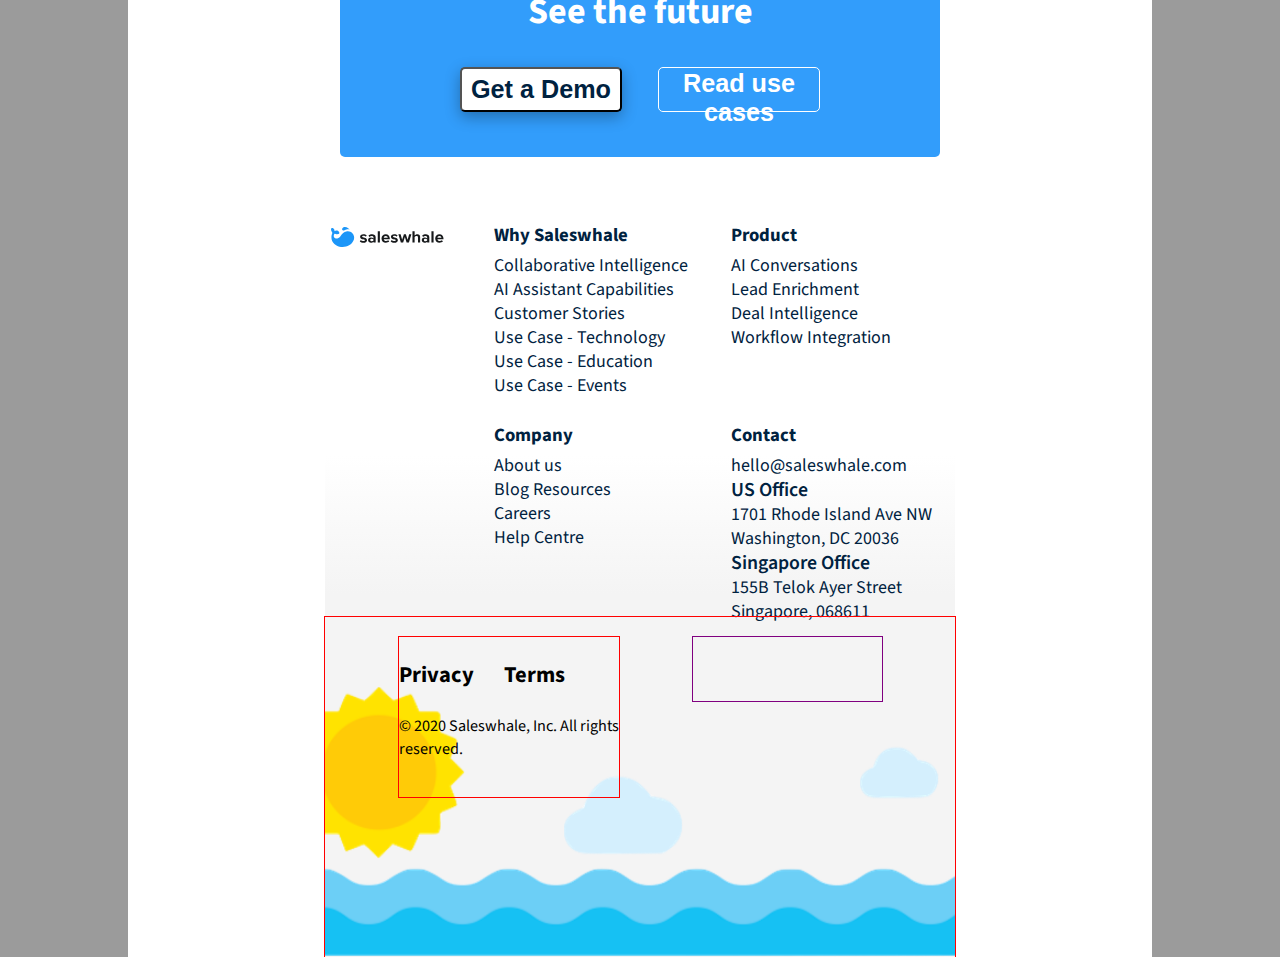
==== commit 39ec331e: "done with original mockup" ====
--- a/index.html
+++ b/index.html
@@ -160,9 +160,9 @@
     <p class="copyright">© 2020 Saleswhale, Inc. All rights reserved.</p>
   </div>
   <div class="socialIcons">
-    <div id="facebook"></div>
-    <div id="twitter"></div>
-    <div id="Linkedin"></div>
+    <div class="socialLogo" id="facebook"></div>
+    <div class="socialLogo" id="twitter"></div>
+    <div class="socialLogo" id="linkedin"></div>
   </div>
 </footer>
 </body>
--- a/style.css
+++ b/style.css
@@ -68,6 +68,7 @@
   font-family: 'Source Sans Pro', sans-serif;
 }
 .cultureTop {
+  padding-top: 20px;
   width: 60%;
   text-align: center;
   height: 25%;
@@ -127,6 +128,7 @@
   height: 30%;
 }
 .timelineContainer {
+  padding-top: 20px;
   display: flex;
   flex-direction: column;
   justify-content: space-between;
@@ -151,7 +153,7 @@
   width: 90%;
   height: 75%;
   background: rgb(239,248,255);
-  background: linear-gradient(90deg, rgba(239,248,255,1) 27.5%, rgba(29,141,241,1) 28%, rgba(239,248,255,1) 28.5%);
+  background: linear-gradient(90deg, rgba(239,248,255,1) 27%, rgba(29,141,241,1) 27.5%, rgba(239,248,255,1) 28%);
   display: flex;
   flex-direction: column;
   justify-content: space-around;
@@ -186,6 +188,7 @@
   font-style: normal;
 }
 .offices {
+  padding-top: 60px;
   display: flex;
   flex-direction: column;
   justify-content: space-between;
@@ -244,6 +247,7 @@
  font-size: 4vmin;
 }
 .investors {
+  padding-bottom: 60px;
   display: flex;
   flex-direction: column;
   justify-content: space-between;
@@ -348,10 +352,79 @@
   transform: scaleX(1.1) scaleY(1.1);
   cursor: pointer;
 }
+.psuedoFooter {
+  padding-top: 60px;
+  height: 400px;
+  width: 630px;
+  margin: auto;
+  background: linear-gradient(0deg, #f4f4f4 5%, #ffffff 35% );
+  display: flex;
+  flex-direction: row;
+  justify-content: space-between;
+  align-content: stretch;
+}
+.SWlogo2 {
+  width: 20%;
+  height: 10%;
+  background: url(assets/sw-logo.svg)center no-repeat;
+  background-size: 90%;
+}
+.bottomInfo {
+  width: 75%;
+  height: 100%;
+  display: flex;
+  flex-direction: row;
+  flex-wrap: wrap;
+  justify-content: space-around;
+  align-content: stretch;
+  align-items: flex-start;
+}
+.BItext {
+  width: 45%;
+  height: 45%;
+  line-height: 24px;
+  color: #002240;
+  font-family: 'Source Sans Pro', sans-serif;
+}
+.BItextHeaders {
+  line-height: 0px;
+}
+.BItextblocks {
+font-size: 2vmin;
+}
+.boldAd {
+  font-size: 2.2vmin;
+  font-weight: 600;
+}
+
 footer {
-  height: 300px;
+  outline: red solid 1px;
+  padding-top: 20px;
+  height: 320px;
   width: 630px;
   margin: auto;
   background: #f4f4f4 url(assets/sunsetclipart.png) bottom center no-repeat;
   background-size:110%;
-}
+  font-family: 'Source Sans Pro', sans-serif;
+  display: flex;
+  flex-direction: row;
+  justify-content: space-evenly;
+  align-content: flex-end;
+}
+.leftFooter {
+ width: 35%;
+ height: 50%;
+ outline: red solid 1px;
+}
+.privacyTerms {
+  font-weight: bold;
+  font-size: 2.5vmin;
+}
+.copyright {
+  font-size: 1.8vmin;
+}
+.socialIcons {
+  height: 20%;
+  width: 30%;
+  outline: purple 1px solid;
+}
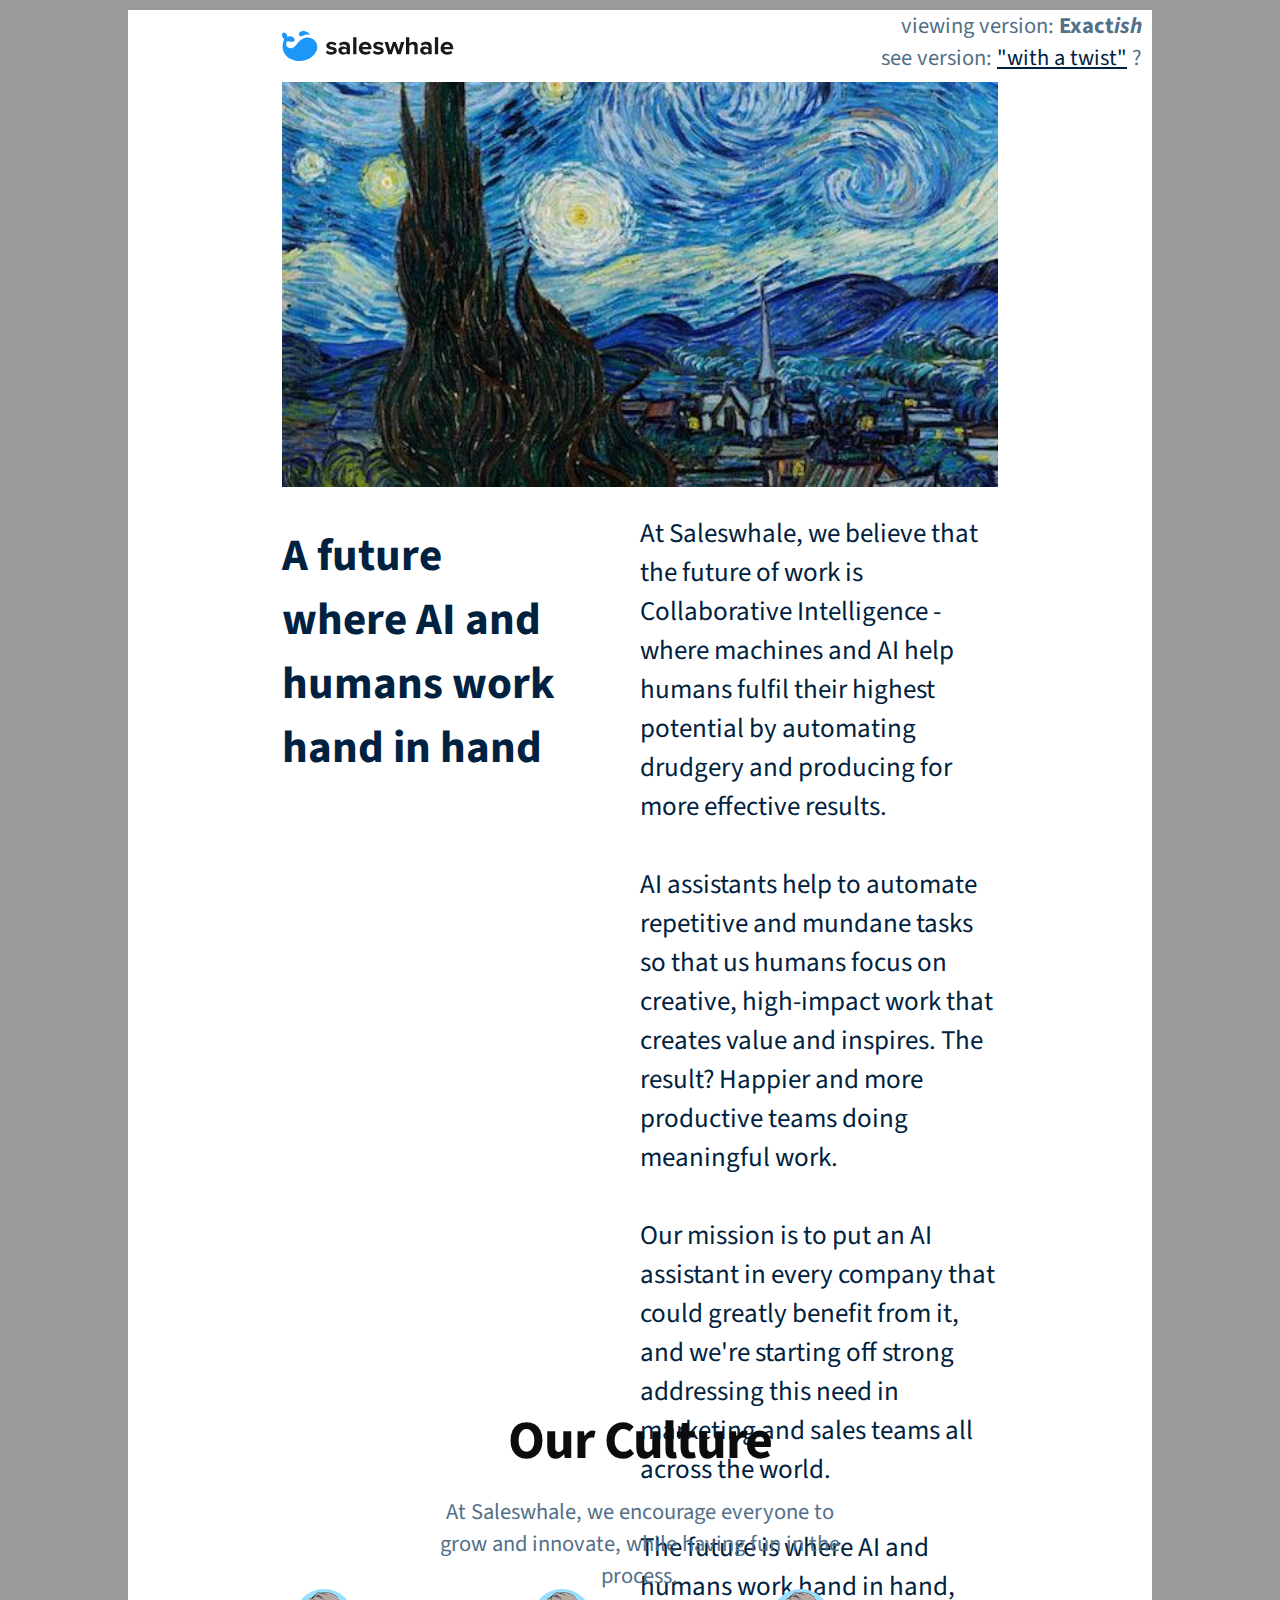
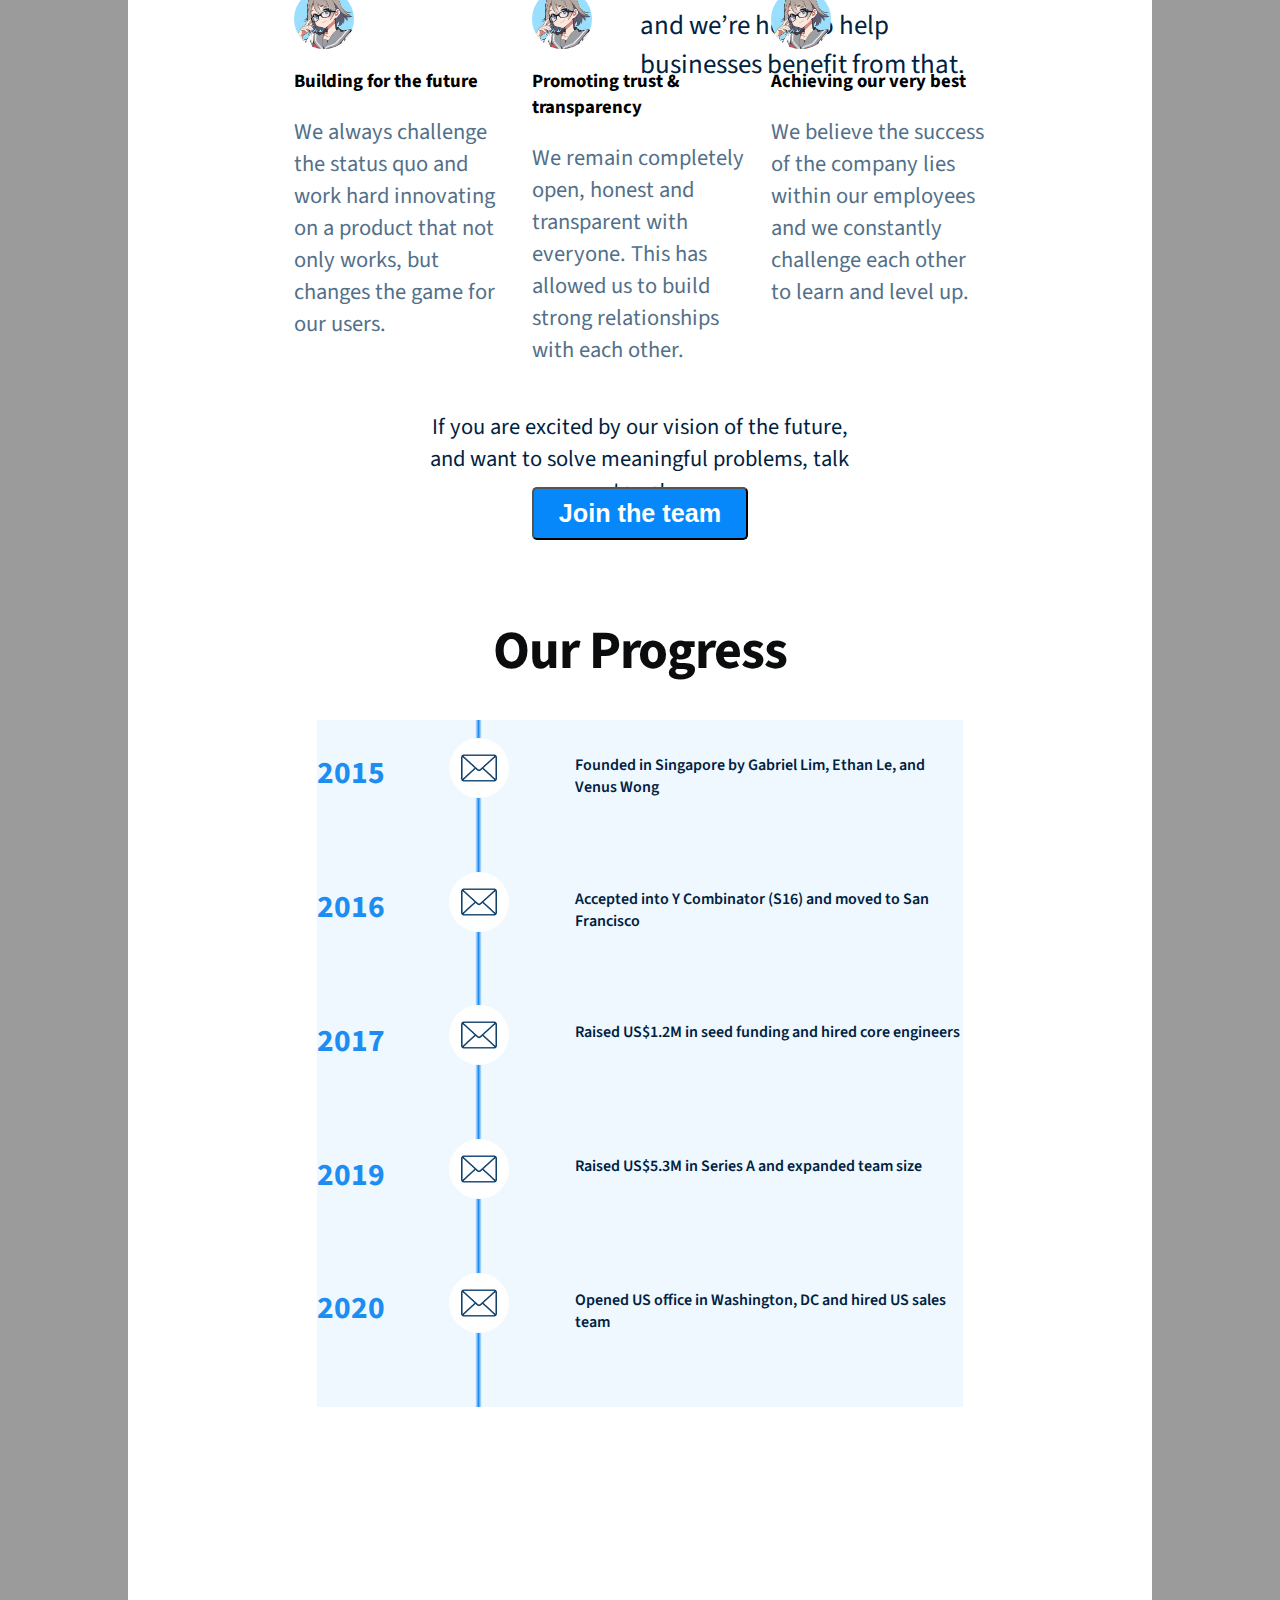
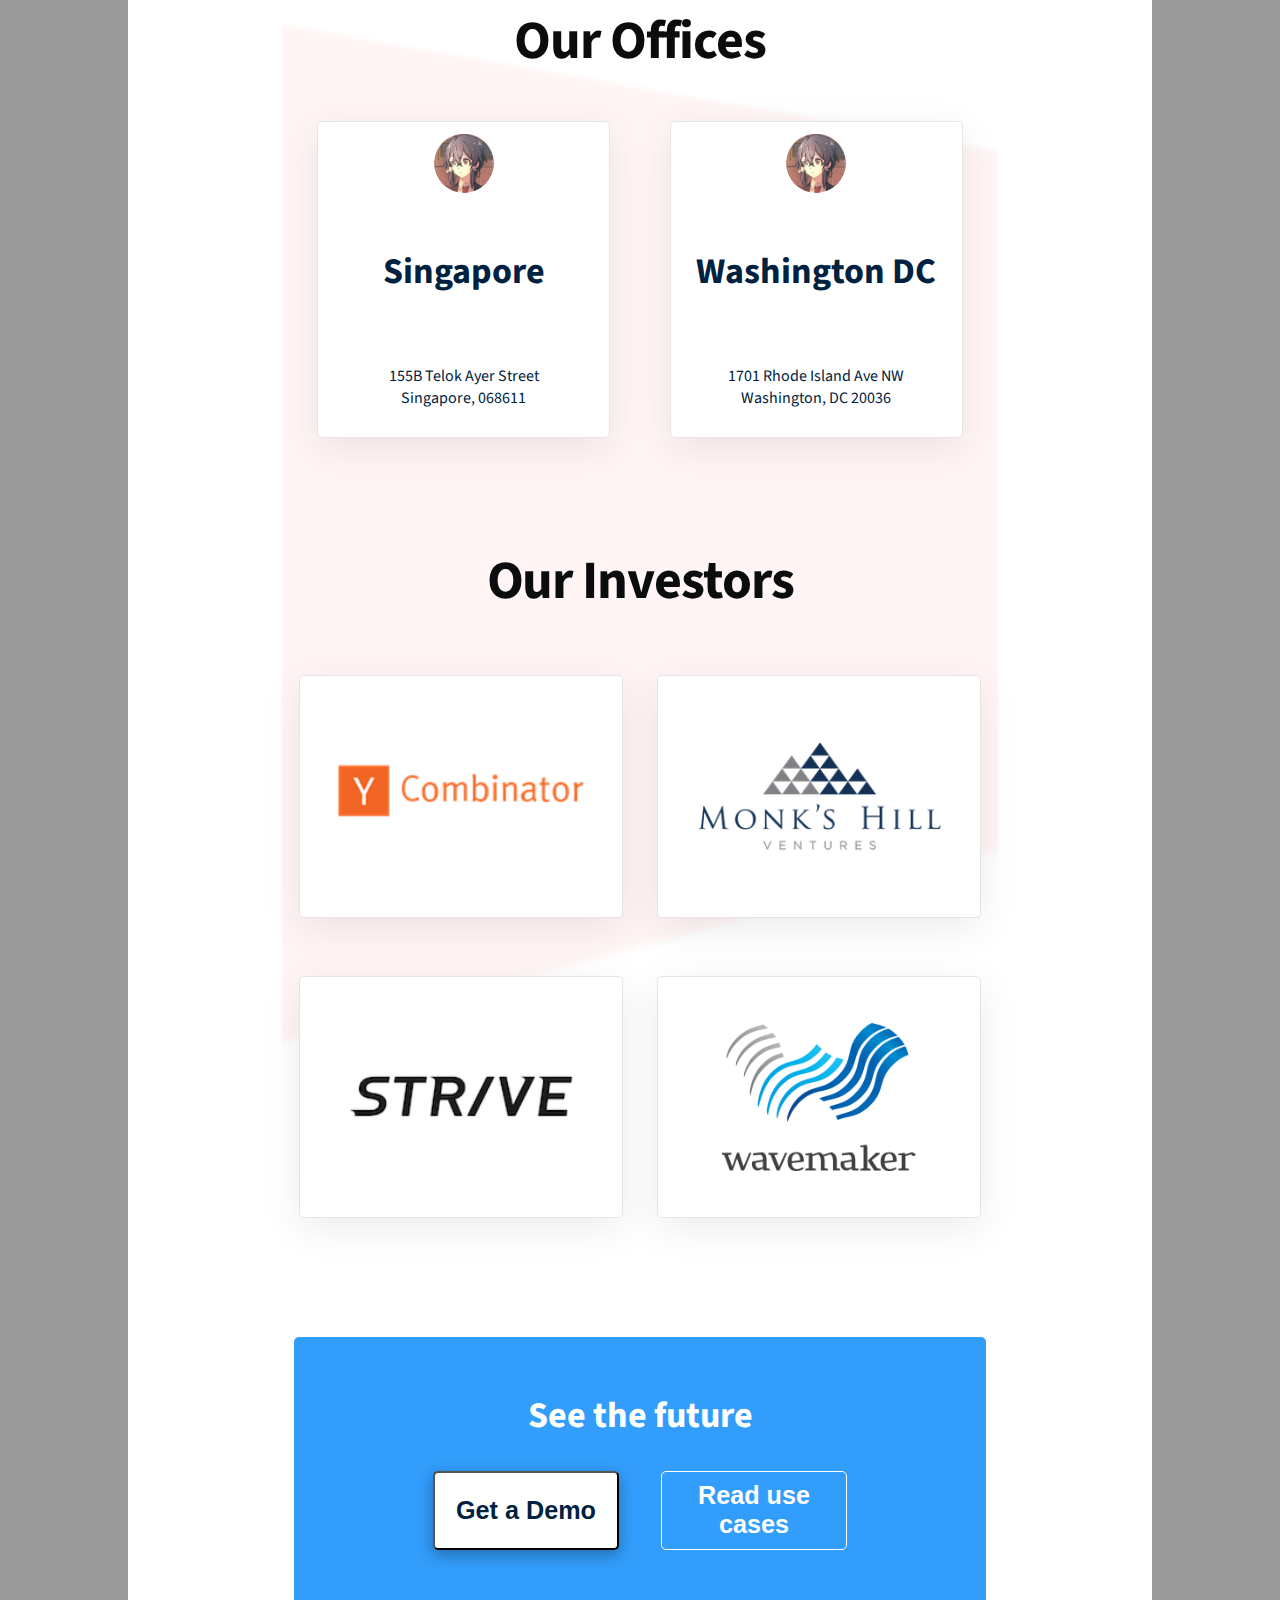
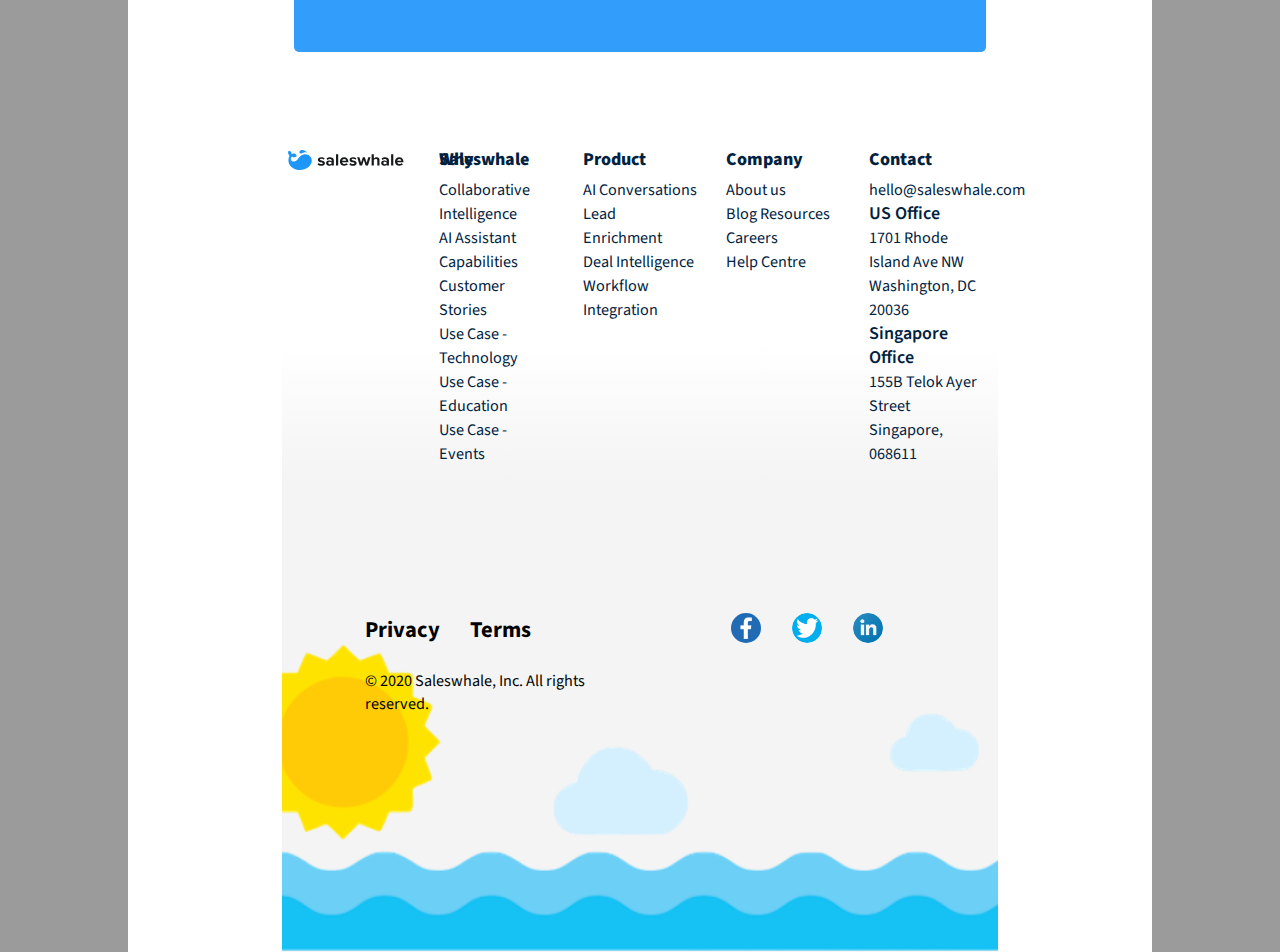
==== commit 8f3af543: "break in addresses so they're always correct" ====
--- a/index.html
+++ b/index.html
@@ -90,12 +90,12 @@
     <div class="addresses" id="Singapore">
       <div class="officeIcon"></div>
       <h2 class="location">Singapore</h2>
-      <p class="address">155B Telok Ayer Street Singapore, 068611</p>
+      <p class="address">155B Telok Ayer Street<br>Singapore, 068611</p>
     </div>
     <div class="addresses" id="DC">
         <div class="officeIcon"></div>
         <h2 class="location">Washington DC</h2>
-        <p class="address">1701 Rhode Island Ave NW Washington, DC 20036</p>
+        <p class="address">1701 Rhode Island Ave NW<br>Washington, DC 20036</p>
     </div>
     </div>
 </div>
--- a/style.css
+++ b/style.css
@@ -8,15 +8,15 @@
   width: 80vw;
   height: 100%;
   margin: auto;
+  margin-top: -1%;
 }
 header {
   background: url(assets/sw-logo.svg) no-repeat left center;
   background-size: 20%;
-  width: 820px;
-  height: 60px;
+  width: 84%;
+  height:8vh;
   margin-left: auto;
   margin-right: 10px;
-  margin-top: -16px;
 }
 #viewing {
   color: #537089;
@@ -29,8 +29,8 @@
   color: #002240;
 }
 h1 {
-  width: 630px;
-  height: 300px;
+  width: 56vw;
+  height: 45vh;
   background: url(assets/starrynight.jpg);
   background-size: cover;
   margin: auto;
@@ -39,8 +39,8 @@
   display: flex;
   flex-direction: row;
   justify-content: space-between;
-  height: 650px;
-  width: 61%;
+  height: 90vh;
+  width: 56vw;
   margin: auto;
   color: #002240;
   font-family: 'Source Sans Pro', sans-serif;
@@ -62,13 +62,13 @@
   justify-content: space-around;
   align-content: flex-start;
   align-items: center;
-  height: 600px;
-  width: 61%;
+  height: 90vh;
+  width: 56vw;
   margin: auto;
   font-family: 'Source Sans Pro', sans-serif;
 }
 .cultureTop {
-  padding-top: 20px;
+  padding-top: 10vh;
   width: 60%;
   text-align: center;
   height: 25%;
@@ -86,6 +86,7 @@
   width: 100%;
   text-align: center;
   height: 40%;
+  font-size: 2.5vmin;
 }
 .middleCulture {
   width: 100%;
@@ -99,12 +100,13 @@
 }
 .MCT {
   color: #537089;
+  font-size: 2.5vmin;
 }
 .cultureIcon {
   background: url(assets/cultureicon.jpg) center no-repeat;
   background-size: 100%;
-  width: 30%;
-  height: 18%;
+  width: 60px;
+  height: 60px;
   border-radius: 50%;
 }
 .cultureBottom {
@@ -117,6 +119,7 @@
   width: 100%;
   text-align: center;
   height: 30%;
+  font-size: 2.5vmin;
 }
 #JTT {
   font-weight: bold;
@@ -128,14 +131,14 @@
   height: 30%;
 }
 .timelineContainer {
-  padding-top: 20px;
+  padding-top: 10vh;
   display: flex;
   flex-direction: column;
   justify-content: space-between;
   align-content: flex-start;
   align-items: center;
-  height: 600px;
-  width: 61%;
+  height: 90vh;
+  width: 56vw;
   margin: auto;
   font-family: 'Source Sans Pro', sans-serif;
 }
@@ -151,13 +154,13 @@
 }
 .timeline {
   width: 90%;
-  height: 75%;
+  height: 90vh;
   background: rgb(239,248,255);
-  background: linear-gradient(90deg, rgba(239,248,255,1) 27%, rgba(29,141,241,1) 27.5%, rgba(239,248,255,1) 28%);
+  background: linear-gradient(90deg, rgba(239,248,255,1) 24.5%, rgba(29,141,241,1) 25%, rgba(239,248,255,1) 25.5%);
   display: flex;
   flex-direction: column;
   justify-content: space-around;
-  padding: 5%;
+  padding-top: 2vh;
 }
 .TLitem {
   display: flex;
@@ -175,8 +178,8 @@
   width: 10%;
 }
 .mailIcon {
-  height: 70%;
-  width: 12%;
+  height: 60px;
+  width: 60px;
   background: #ffffff url(assets/envelope.png) center no-repeat;
   background-size: 60%;
   border-radius: 50%;
@@ -188,14 +191,14 @@
   font-style: normal;
 }
 .offices {
-  padding-top: 60px;
+  padding-top: 20vh;
   display: flex;
   flex-direction: column;
   justify-content: space-between;
   align-content: center;
   align-items: center;
-  height: 300px;
-  width: 61%;
+  height: 50vh;
+  width: 56vw;
   margin: auto;
   font-family: 'Source Sans Pro', sans-serif;
   color: #002240;
@@ -238,8 +241,8 @@
 .officeIcon {
  background: url(assets/officeicon.png) center no-repeat;
  background-size: 100%;
- width: 28%;
- height: 30%;
+ width: 60px;
+ height: 60px;
  border-radius: 50%;
 }
 .location {
@@ -247,14 +250,15 @@
  font-size: 4vmin;
 }
 .investors {
-  padding-bottom: 60px;
+  padding-bottom: 10vh;
+  padding-top: 10vh;
   display: flex;
   flex-direction: column;
   justify-content: space-between;
   align-content: center;
   align-items: center;
-  height: 500px;
-  width: 61%;
+  height: 80vh;
+  width: 56vw;
   margin: auto;
   font-family: 'Source Sans Pro', sans-serif;
   color: #002240;
@@ -305,8 +309,8 @@
   background-size: 60%;
 }
 .futureContainer {
-  width: 600px;
-  height: 200px;
+  width: 54vw;
+  height: 35vh;
   margin: auto;
   display: flex;
   flex-direction: column;
@@ -353,9 +357,9 @@
   cursor: pointer;
 }
 .psuedoFooter {
-  padding-top: 60px;
-  height: 400px;
-  width: 630px;
+  padding-top: 10vh;
+  height: 40vh;
+  width: 56vw;
   margin: auto;
   background: linear-gradient(0deg, #f4f4f4 5%, #ffffff 35% );
   display: flex;
@@ -364,13 +368,13 @@
   align-content: stretch;
 }
 .SWlogo2 {
-  width: 20%;
+  width: 18%;
   height: 10%;
   background: url(assets/sw-logo.svg)center no-repeat;
   background-size: 90%;
 }
 .bottomInfo {
-  width: 75%;
+  width: 80%;
   height: 100%;
   display: flex;
   flex-direction: row;
@@ -380,28 +384,29 @@
   align-items: flex-start;
 }
 .BItext {
-  width: 45%;
+  width: 20%;
   height: 45%;
   line-height: 24px;
   color: #002240;
   font-family: 'Source Sans Pro', sans-serif;
 }
 .BItextHeaders {
+  font-size: 2vmin;
   line-height: 0px;
+  font-weight: 800;
 }
 .BItextblocks {
-font-size: 2vmin;
+font-size: 1.8vmin;
 }
 .boldAd {
-  font-size: 2.2vmin;
+  font-size: 2vmin;
   font-weight: 600;
 }
 
 footer {
-  outline: red solid 1px;
-  padding-top: 20px;
-  height: 320px;
-  width: 630px;
+  padding-top: 10vh;
+  height: 40vh;
+  width: 56vw;
   margin: auto;
   background: #f4f4f4 url(assets/sunsetclipart.png) bottom center no-repeat;
   background-size:110%;
@@ -409,12 +414,12 @@
   display: flex;
   flex-direction: row;
   justify-content: space-evenly;
-  align-content: flex-end;
+  align-items: stretch;
+  align-content: center;
 }
 .leftFooter {
  width: 35%;
  height: 50%;
- outline: red solid 1px;
 }
 .privacyTerms {
   font-weight: bold;
@@ -426,5 +431,382 @@
 .socialIcons {
   height: 20%;
   width: 30%;
-  outline: purple 1px solid;
-}
+  display: flex;
+  flex-direction: row;
+  justify-content: space-evenly;
+  align-items: center;
+}
+.socialLogo {
+  border-radius: 50%;
+  height: 30px;
+  width: 30px;
+}
+#facebook {
+  background: #1f6bb6 url(assets/fb.png) center no-repeat;
+  background-size: cover;
+}
+#twitter {
+  background: url(assets/twitter.png) center no-repeat;
+  background-size: cover;
+}
+#linkedin {
+  background: url(assets/linkedin.png) center no-repeat;
+  background-size: cover;
+}
+@media screen and (min-width: 320px) and (max-width: 500px){
+  body {
+    width: 100vw;
+  }
+
+  h1 {
+    width: 85vw;
+    height: 60vh;
+    background: url(assets/starrynight.jpg)center no-repeat;
+  }
+  .opening {
+    height: 125vh;
+    width: 85vw;
+    flex-direction: column;
+  }
+  #future {
+    font-size: 10vmin;
+    width: 100%;
+    height: 20%;
+  }
+  #firstbody {
+    font-size: 4.5vmin;
+    width: 100%;
+  }
+  .culture {
+    padding-top: 2vh;
+    display: flex;
+    flex-direction: column;
+    justify-content: space-around;
+    align-content: flex-start;
+    height: 130vh;
+    width: 85vw;
+  }
+  .cultureTop {
+    width: 90%;
+    text-align: left;
+    height: 20%;
+  }
+  #ourCulture {
+    font-size: 8vmin;
+    font-weight: bold;
+    width: 100%;
+    line-height: 20px;
+  }
+  #cultureTagline {
+    width: 100%;
+    text-align: left;
+    font-size: 3.5vmin;
+  }
+  .middleCulture {
+    width: 100%;
+    height: 50%;
+    flex-direction: column;
+    justify-content: space-around;
+  }
+  .MCD {
+    width: 90%;
+    height: 30%;
+    font-size: 3.5vmin;
+    align-content: left;
+  }
+  .cultureIcon {
+    width: 40px;
+    height: 40px;
+  }
+  .cultureBottom {
+    width: 100%;
+    text-align:left;
+    height: 25%;
+  }
+  #cultureBottomLine {
+    width: 100%;
+    text-align: left;
+    height: 33%;
+    font-size: 3.5vmin;
+  }
+  #JTT {
+    font-size: 3.8vmin;
+    width: 90%;
+  }
+
+  .timelineContainer {
+    padding-top: 2vh;
+    height: 90vh;
+    width: 98vw;
+  }
+  #progress {
+    color: #0B0C0D;
+    font-size: 6vmin;
+    font-weight: bold;
+    letter-spacing: -0.02em;
+    width: 100%;
+    height: 5%;
+    line-height: 20px;
+    text-align: center;
+  }
+  .timeline {
+    width: 100%;
+    height: 90vh;
+  }
+  .date {
+    font-size: 4.5vmin;
+  }
+  .mailIcon {
+    height: 40px;
+    width: 40px;
+  }
+  .offices {
+    padding-top: 15vh;
+    display: flex;
+    flex-direction: column;
+    justify-content: space-between;
+    align-content: center;
+    align-items: center;
+    height: 70vh;
+    width: 100vw;
+  }
+  #offices {
+    font-size: 8vmin;
+    width: 100%;
+    height: 5%;
+  }
+  .officebox {
+    width: 100%;
+    height: 90%;
+    display: flex;
+    flex-direction: column;
+    justify-content: space-between;
+    align-content: center;
+    align-items: center;
+  }
+  .addresses {
+    display: flex;
+    flex-direction: column;
+    justify-content: space-around;
+    align-content: center;
+    align-items: center;
+    text-align: center;
+    height: 45%;
+    width: 70%;
+    background: #FFFFFF;
+    border: 1px solid #E5E5E5;
+    box-shadow: 0px 10px 40px rgba(0, 0, 0, 0.08);
+    border-radius: 5px;
+  }
+  .officeIcon {
+   width: 40px;
+   height: 40px;
+  }
+  .location {
+   font-weight: bold;
+   font-size: 4vmin;
+  }
+
+  .investors {
+    padding-bottom: 10vh;
+    padding-top: 10vh;
+    height: 110vh;
+    width: 100vw;
+    background: linear-gradient(-15deg, rgba(255,255,255,1) 24%, rgba(255,245,245,1) 25% );
+  }
+  #investors {
+    font-size: 8vmin;
+  }
+  .invImages {
+    width: 100%;
+    height: 90%;
+    flex-direction: column;
+    flex-wrap: nowrap;
+  }
+  .investorImage {
+    height: 20%;
+    width: 70%;
+    border: 1px solid #E5E5E5;
+    box-shadow: 0px 10px 40px rgba(0, 0, 0, 0.08);
+    border-radius: 5px;
+  }
+  #wavemaker {
+    background-size: 50%;
+  }
+  .futureContainer {
+    width: 100vw;
+    height: 45vh;
+    margin: auto;
+    display: flex;
+    flex-direction: column;
+    justify-content: space-evenly;
+    align-items: center;
+    align-content: flex-end;
+    border-radius: 0px;
+    background: #329dfb;
+    background: linear-gradient(5deg, #329dfb 86%, #ffffff 87% );
+    font-family: 'Source Sans Pro', sans-serif;
+  }
+  #theFuture {
+    font-size: 6vmin;
+    color: #ffffff;
+  }
+  .buttons {
+    display: flex;
+    flex-direction: column;
+    justify-content: space-between;
+    height: 50%;
+    width: 90%;
+  }
+  #demo {
+    font-weight: bold;
+    font-size: 2.8vmin;
+    color: #002240;
+    border-radius: 5px;
+    background: #ffffff;
+    width: 90%;
+    height: 30%;
+    box-shadow: 0px 5px 15px rgba(0, 0, 0, 0.3);
+    border-radius: 5px;
+  }
+  #cases {
+    font-weight: bold;
+    font-size: 2.8vmin;
+    color: #ffffff;
+    border-radius: 5px;
+    border: #ffffff solid 1px;
+    background: transparent;
+    width: 90%;
+    height: 30%;
+  }
+  button:hover {
+    transform: scaleX(1.1) scaleY(1.1);
+    cursor: pointer;
+  }
+  .psuedoFooter {
+    padding-top: 10vh;
+    height: 40vh;
+    width: 100vw;
+    margin: auto;
+    background: linear-gradient(0deg, #f4f4f4 5%, #ffffff 35% );
+    display: flex;
+    flex-direction: row;
+    justify-content: space-between;
+    align-content: stretch;
+  }
+  .bottomInfo {
+    width: 80%;
+    height: 100%;
+    display: flex;
+    flex-direction: row;
+    flex-wrap: wrap;
+    justify-content: space-around;
+    align-content: stretch;
+    align-items: flex-end;
+  }
+  .BItext {
+    width: 40%;
+    height: 40%;
+    line-height: 14px;
+  }
+  .BItextHeaders {
+    font-size: 3vmin;
+  }
+  .boldAd {
+    font-size: 2.3vmin;
+  }
+  
+  footer {
+    padding-top: 10vh;
+    height: 40vh;
+    width: 100vw;
+    margin: auto;
+    background: #f4f4f4 url(assets/sunsetclipart.png) bottom center no-repeat;
+    background-size:110%;
+    font-family: 'Source Sans Pro', sans-serif;
+    display: flex;
+    flex-direction: column;
+    justify-content: space-evenly;
+    align-items: center;
+    align-content: center;
+  }
+  .leftFooter {
+   width: 20%;
+   height: 30%;
+   text-align: center;
+  }
+  .privacyTerms {
+    font-weight: bold;
+    font-size: 3.5vmin;
+  }
+  .copyright {
+    font-size: 1.8vmin;
+  }
+  .socialIcons {
+    height: 20%;
+    width: 50%;
+  }
+}
+@media screen and (min-width: 768px) and (max-width: 1040px){
+  html {
+    background: #ffffff;
+  }
+  body {
+    width: 100vw;
+  }
+  header {
+    width: 98vw;
+    height: 80px;
+  }
+  #viewing {
+    font-size: 3.5vmin;
+    text-align: right;
+  }
+  h1 {
+    width: 78vw;
+    height: 40vh;
+    margin: auto;
+  }
+  .opening {
+    width: 98vw;
+  }
+  .culture {
+    width: 98vw;
+    height: 100vh;
+    background-size: 70%;
+  }
+  .timelineContainer {
+    width: 98vw;
+  }
+  .timeline {
+    width: 100%;
+  }
+  .offices {
+    width: 98vw;
+  }
+  .officebox {
+    width: 80%;
+  }
+  .investors {
+    height: 80vh;
+    width: 98vw;
+  }
+  #investors {
+    width: 50%;
+    background-size: 40%;
+  }
+  .invImages {
+    width: 80%;
+  }
+  .futureContainer {
+    width: 98vw;
+    height: 30vh;
+  }
+  .psuedoFooter {
+    height: 40vh;
+    width: 98vw;
+  }
+  footer {
+    width: 98vw;
+  }
+}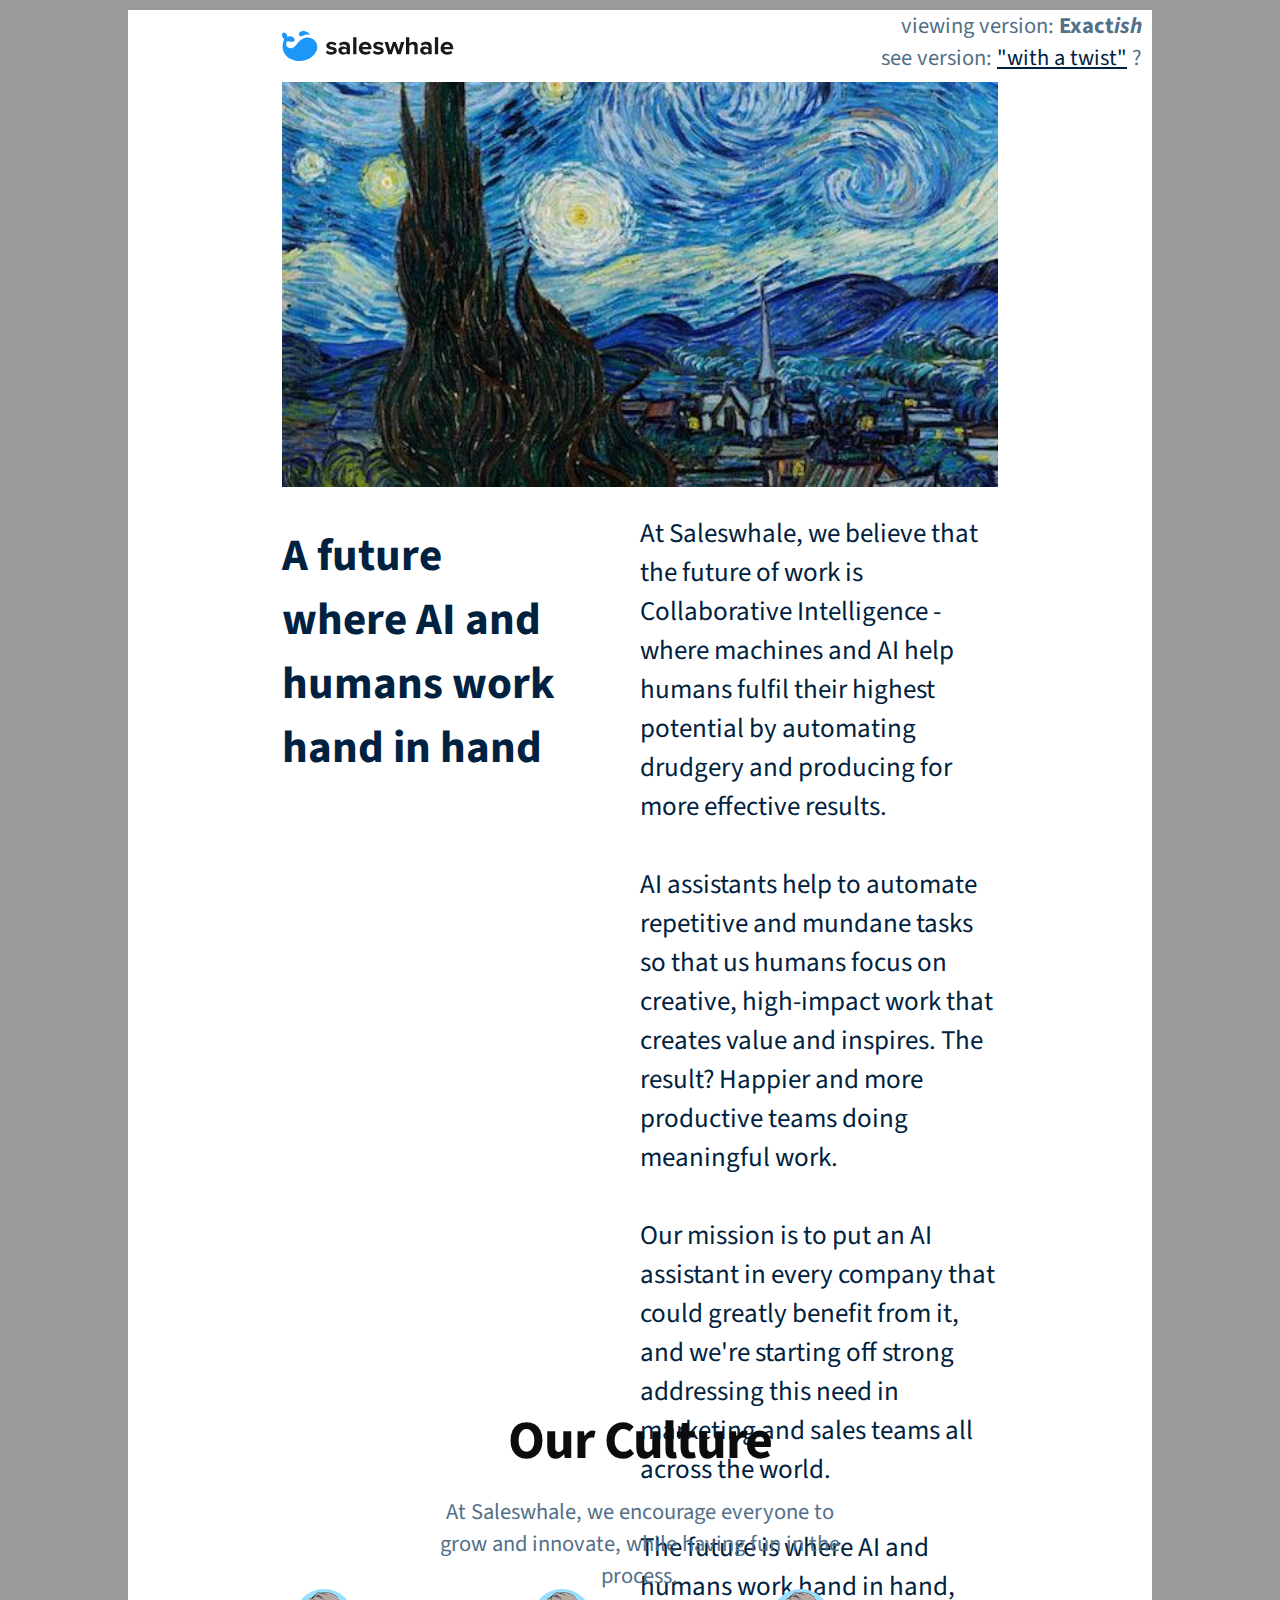
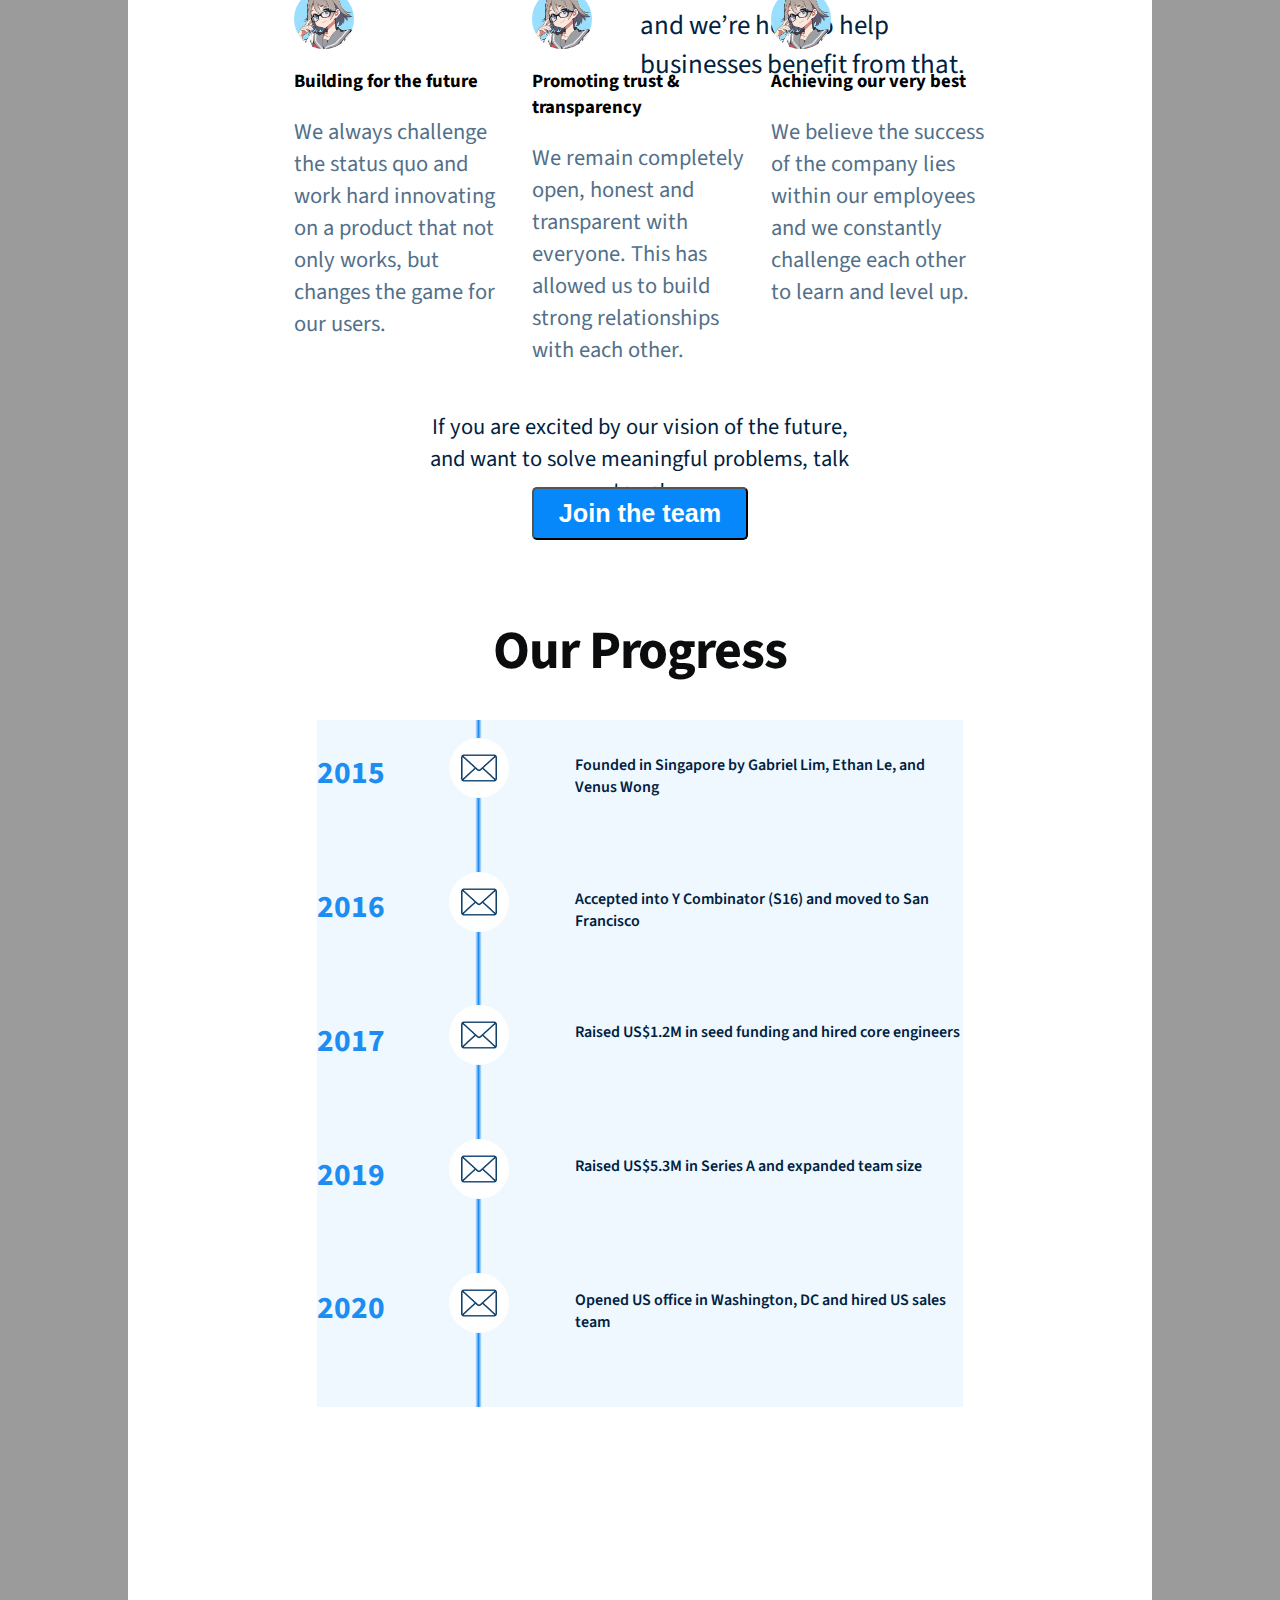
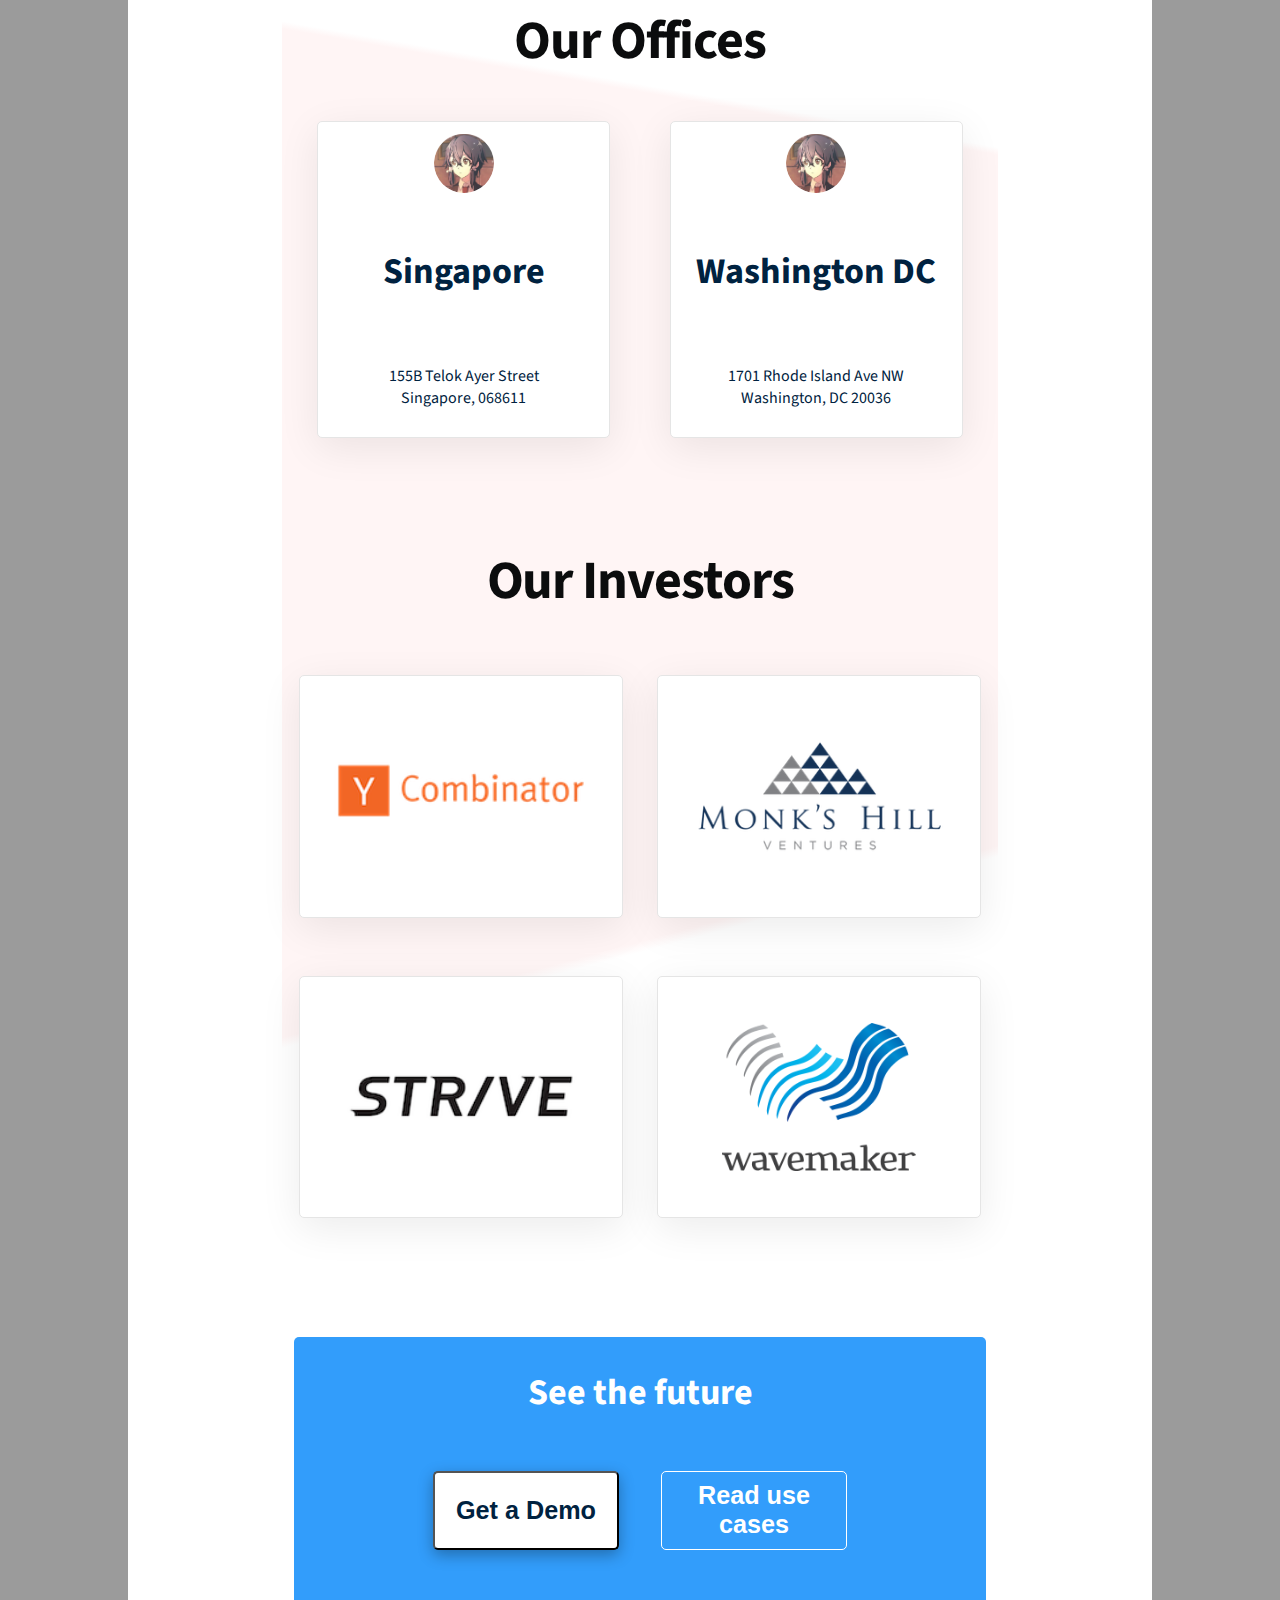
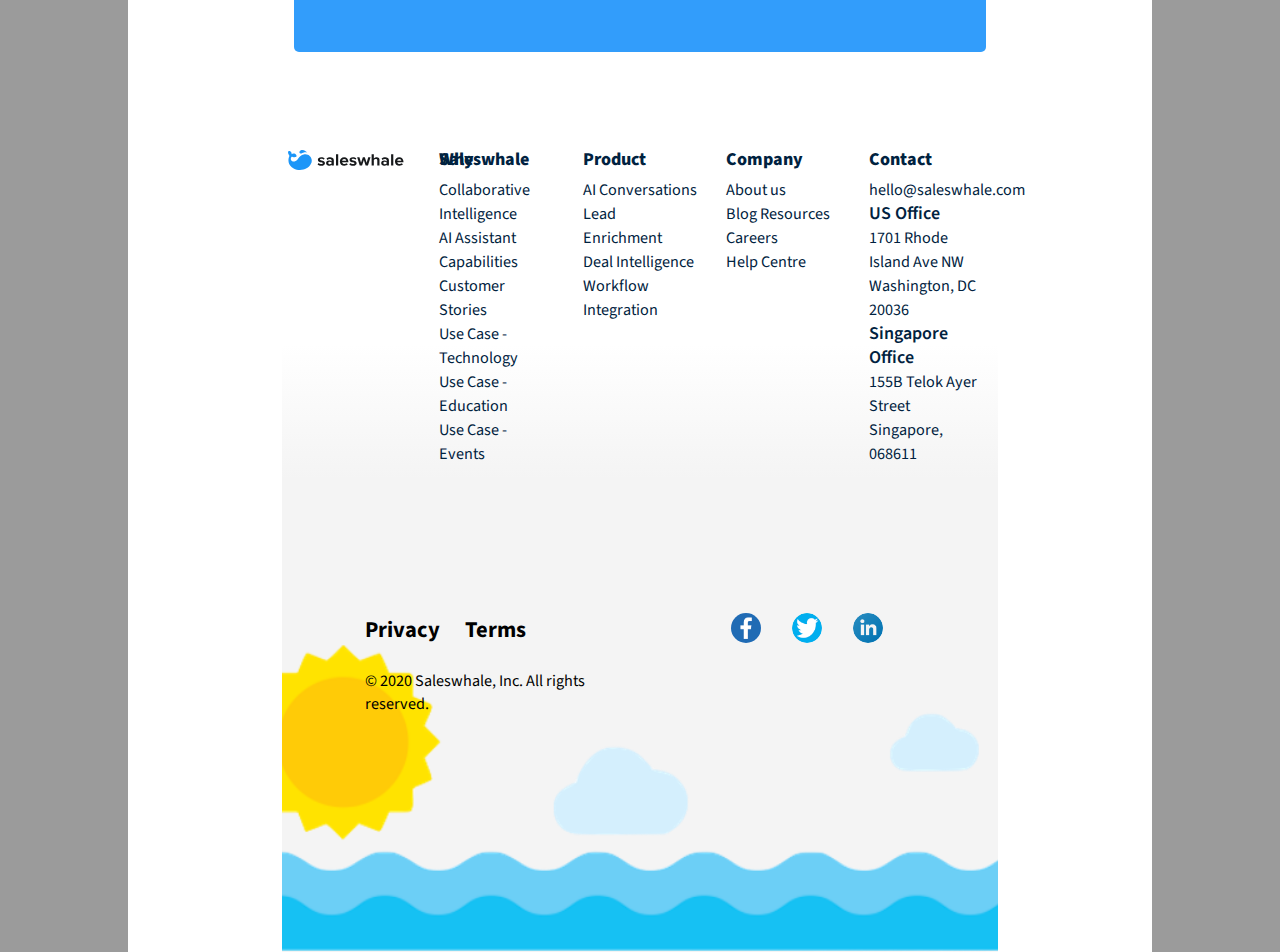
==== commit aaefc95a: "space" ====
--- a/index.html
+++ b/index.html
@@ -156,7 +156,7 @@
 </div>
 <footer>
   <div class="leftFooter">
-    <h3 class="privacyTerms">Privacy &nbsp; &nbsp; &nbsp;Terms</h3>
+    <h3 class="privacyTerms">Privacy &nbsp;&nbsp;&nbsp; Terms<br></h3>
     <p class="copyright">© 2020 Saleswhale, Inc. All rights reserved.</p>
   </div>
   <div class="socialIcons">
--- a/style.css
+++ b/style.css
@@ -330,6 +330,7 @@
   justify-content: space-between;
   height: 50%;
   width: 60%;
+  margin: auto;
 }
 #demo {
   font-weight: bold;
@@ -648,15 +649,18 @@
     font-family: 'Source Sans Pro', sans-serif;
   }
   #theFuture {
-    font-size: 6vmin;
+    font-size: 8vmin;
     color: #ffffff;
+    line-height: 80px;
   }
   .buttons {
     display: flex;
     flex-direction: column;
-    justify-content: space-between;
+    align-items: center;
+    justify-content: space-evenly;
     height: 50%;
     width: 90%;
+    margin: auto;
   }
   #demo {
     font-weight: bold;
